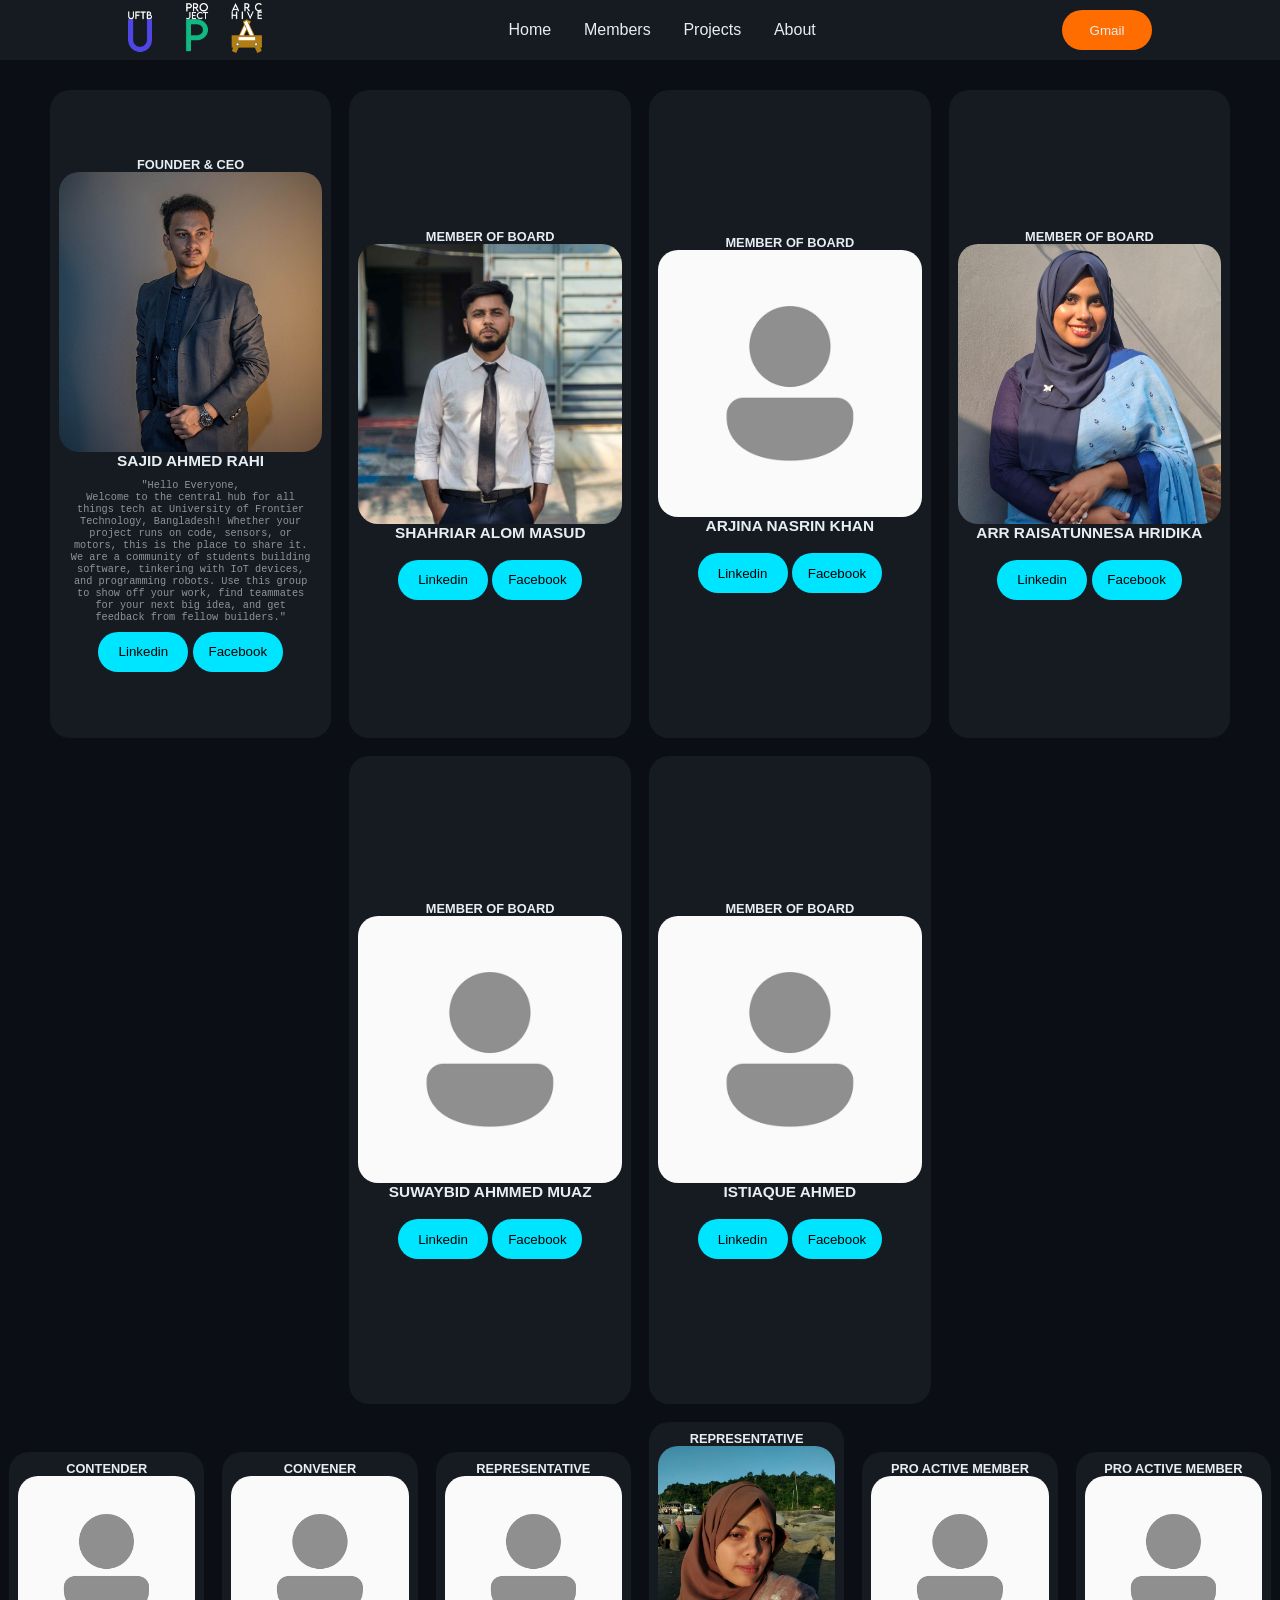
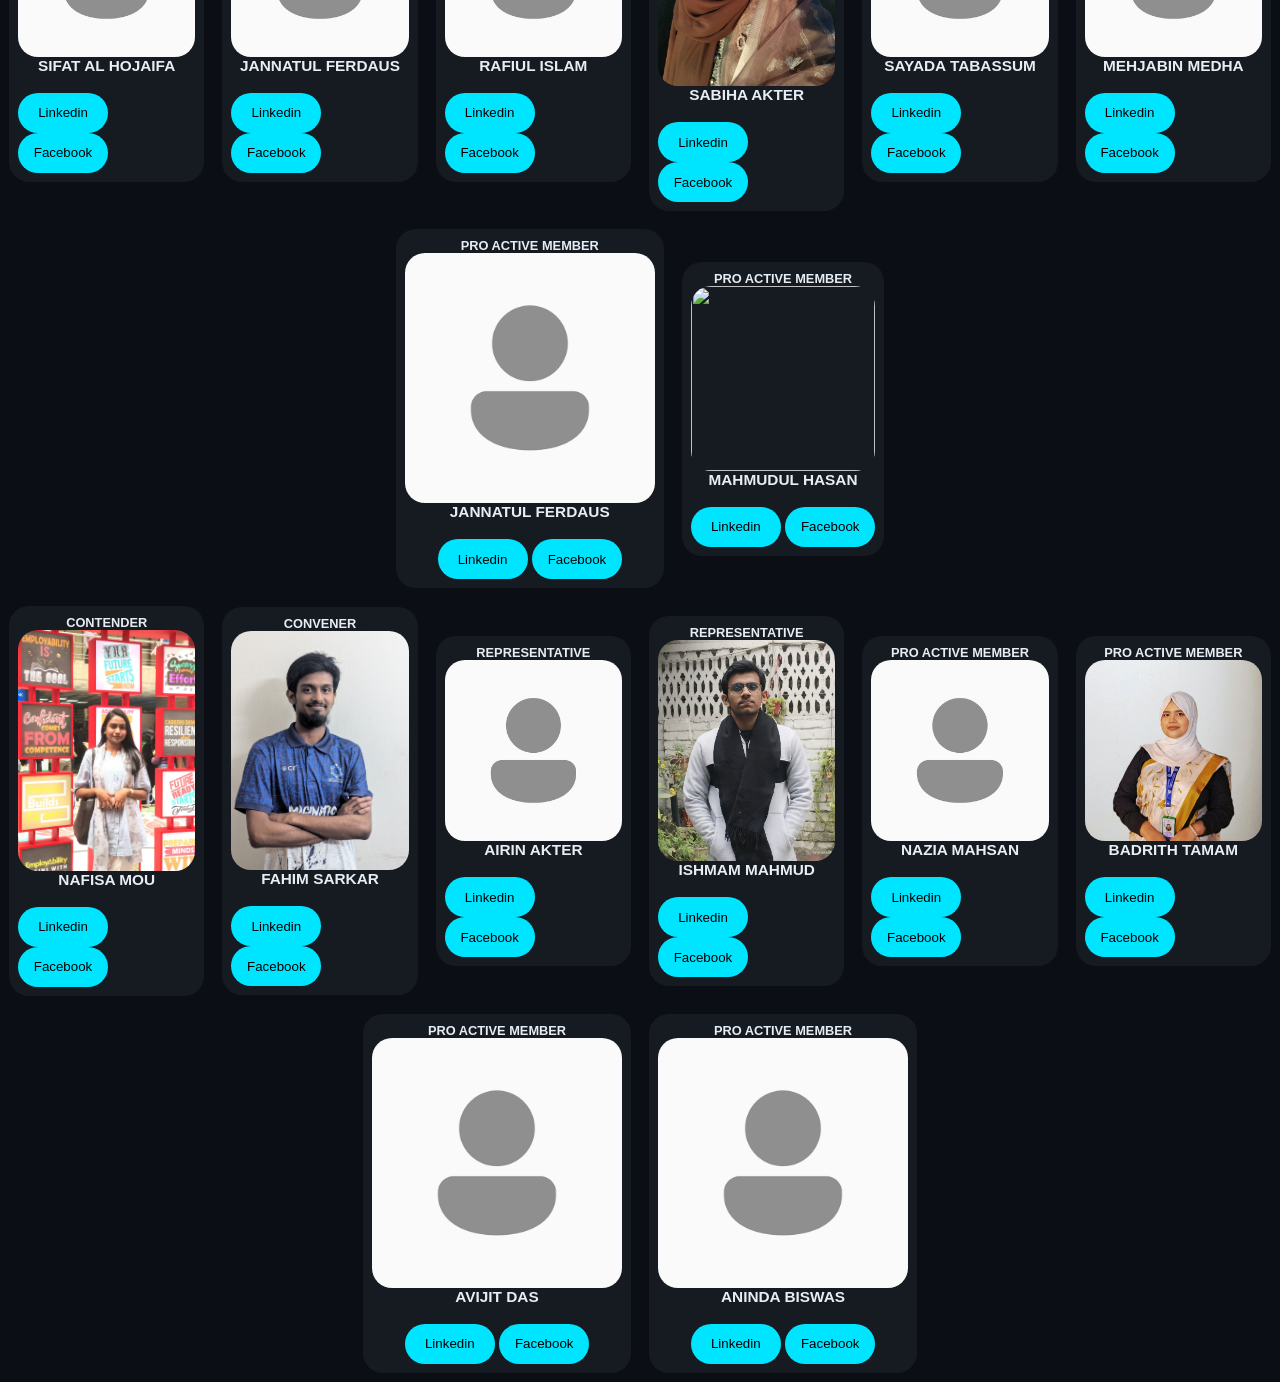
==== pages/members.html @ 97ea0c1a "member page adjusted for screens" ====
<!DOCTYPE html>
<html lang="en">

<head>
    <meta charset="UTF-8">
    <meta name="viewport" content="width=device-width, initial-scale=1.0">
    <title>Official Members</title>

    <link rel="stylesheet" href="../styles/members.css">
    <link rel="stylesheet" href="../style.css">
</head>

<body>

    <div class="header">
        <div class="topbar">
            <div class="topbar-left">
                <img src="../assets/UPA Logo.png" alt="">
            </div>

            <div class="topbar-mid">
                <a href="../index.html">Home</a>
                <a href="#" id="active-page">Members</a>
                <a href="projects.html">Projects</a>
                <a href="#">About</a>
            </div>

            <div class="topbar-right">
                <a href="#"><Button>Gmail</Button></a>
            </div>
        </div>
    </div>

    <!-- PANEL MEMBERS -->
    <div class="upa-members">
        <div class="content-holder" id="panel-members">
            <div class="idv-content">
                <h1>FOUNDER & CEO</h1>
                <div class="img-holder">
                    <img src="../assets/posts/committee/sajid.jpg" alt="">
                </div>
                <h2>SAJID AHMED RAHI</h2>
                <p>
                    "Hello Everyone, <br>
                    Welcome to the central hub for all things tech at University of Frontier Technology, Bangladesh!
                    Whether your project runs on code, sensors, or motors, this is the place to share it.
                    We are a community of students building software, tinkering with IoT devices, and programming
                    robots. Use this group to show off your work, find teammates for your next big idea, and get
                    feedback from fellow builders."
                </p>

                <div class="content-btn">
                    <a href="#" target="_blank"><button>Linkedin</button></a>
                    <a href="#" target="_blank"><button>Facebook</button></a>
                </div>
            </div>

            <div class="idv-content">
                <h1>MEMBER OF BOARD</h1>
                <div class="img-holder">
                    <img src="../assets/posts/committee/Shahriar Alom Masud.jpg" alt="">
                </div>
                <h2>SHAHRIAR ALOM MASUD</h2>
                <p>

                </p>

                <div class="content-btn">
                    <a href="#" target="_blank"><button>Linkedin</button></a>
                    <a href="#" target="_blank"><button>Facebook</button></a>
                </div>
            </div>

            <div class="idv-content">
                <h1>MEMBER OF BOARD</h1>
                <div class="img-holder">
                    <img src="../assets/posts/committee/user.png" alt="">
                </div>
                <h2>ARJINA NASRIN KHAN</h2>
                <p>

                </p>

                <div class="content-btn">
                    <a href="#" target="_blank"><button>Linkedin</button></a>
                    <a href="#" target="_blank"><button>Facebook</button></a>
                </div>
            </div>

            <div class="idv-content">
                <h1>MEMBER OF BOARD</h1>
                <div class="img-holder">
                    <img src="../assets/posts/committee/Raisa hridika.jpg" alt="">
                </div>
                <h2>ARR RAISATUNNESA HRIDIKA</h2>
                <p>

                </p>

                <div class="content-btn">
                    <a href="#" target="_blank"><button>Linkedin</button></a>
                    <a href="#" target="_blank"><button>Facebook</button></a>
                </div>
            </div>
            <!-- ____________________________________________ -->
        </div>
        <!-- ____________________________________________ -->
    </div>

    <div class="upa-members">
        <div class="content-holder" id="panel-members-2">
            <div class="idv-content">
                <h1>MEMBER OF BOARD</h1>
                <div class="img-holder">
                    <img src="../assets/posts/committee/user.png" alt="">
                </div>
                <h2>SUWAYBID AHMMED MUAZ</h2>
                <p>

                </p>

                <div class="content-btn">
                    <a href="#" target="_blank"><button>Linkedin</button></a>
                    <a href="#" target="_blank"><button>Facebook</button></a>
                </div>
            </div>

            <div class="idv-content">
                <h1>MEMBER OF BOARD</h1>
                <div class="img-holder">
                    <img src="../assets/posts/committee/user.png" alt="">
                </div>
                <h2>ISTIAQUE AHMED</h2>
                <p>

                </p>

                <div class="content-btn">
                    <a href="#" target="_blank"><button>Linkedin</button></a>
                    <a href="#" target="_blank"><button>Facebook</button></a>
                </div>
            </div>

            <!-- ____________________________________________ -->
        </div>
        <!-- ____________________________________________ -->
    </div>

    <!-- PANEL MEMBERS END-->

    <!-- 6th PRO ACTIVE MEMBERS -->
    <div class="upa-members" id="proactmem">
        <div class="content-holder">
            <div class="idv-content">
                <h1>CONTENDER</h1>
                <div class="img-holder">
                    <img src="../assets/posts/committee/user.png" alt="">
                </div>
                <h2>SIFAT AL HOJAIFA</h2>
                <p>

                </p>

                <div class="content-btn">
                    <a href="#" target="_blank"><button>Linkedin</button></a>
                    <a href="#" target="_blank"><button>Facebook</button></a>
                </div>
            </div>

            <div class="idv-content">
                <h1>CONVENER</h1>
                <div class="img-holder">
                    <img src="../assets/posts/committee/user.png" alt="">
                </div>
                <h2>JANNATUL FERDAUS</h2>
                <p>

                </p>

                <div class="content-btn">
                    <a href="#" target="_blank"><button>Linkedin</button></a>
                    <a href="#" target="_blank"><button>Facebook</button></a>
                </div>
            </div>

            <div class="idv-content">
                <h1>REPRESENTATIVE</h1>
                <div class="img-holder">
                    <img src="../assets/posts/committee/user.png" alt="">
                </div>
                <h2>RAFIUL ISLAM</h2>
                <p>

                </p>

                <div class="content-btn">
                    <a href="#" target="_blank"><button>Linkedin</button></a>
                    <a href="#" target="_blank"><button>Facebook</button></a>
                </div>
            </div>


            <div class="idv-content">
                <h1>REPRESENTATIVE</h1>
                <div class="img-holder">
                    <img src="../assets/posts/committee/Sabiha Akter.jpg" alt="">
                </div>
                <h2>SABIHA AKTER</h2>
                <p>

                </p>

                <div class="content-btn">
                    <a href="#" target="_blank"><button>Linkedin</button></a>
                    <a href="#" target="_blank"><button>Facebook</button></a>
                </div>
            </div>

            <div class="idv-content">
                <h1>PRO ACTIVE MEMBER</h1>
                <div class="img-holder">
                    <img src="../assets/posts/committee/user.png" alt="">
                </div>
                <h2>SAYADA TABASSUM</h2>
                <p>

                </p>

                <div class="content-btn">
                    <a href="#" target="_blank"><button>Linkedin</button></a>
                    <a href="#" target="_blank"><button>Facebook</button></a>
                </div>
            </div>

            <div class="idv-content">
                <h1>PRO ACTIVE MEMBER</h1>
                <div class="img-holder">
                    <img src="../assets/posts/committee/user.png" alt="">
                </div>
                <h2>MEHJABIN MEDHA</h2>
                <p>

                </p>

                <div class="content-btn">
                    <a href="#" target="_blank"><button>Linkedin</button></a>
                    <a href="#" target="_blank"><button>Facebook</button></a> 
                </div>
            </div>
            <!-- ____________________________________________ -->
        </div>
        <!-- ____________________________________________ -->
    </div>

    <div class="upa-members" id="proactmem">
        <div class="content-holder">
            <div class="idv-content">
                <h1>PRO ACTIVE MEMBER</h1>
                <div class="img-holder">
                    <img src="../assets/posts/committee/user.png" alt="">
                </div>
                <h2>JANNATUL FERDAUS</h2>
                <p>

                </p>

                <div class="content-btn">
                    <a href="#" target="_blank"><button>Linkedin</button></a>
                    <a href="#" target="_blank"><button>Facebook</button></a>
                </div>
            </div>

            <div class="idv-content">
                <h1>PRO ACTIVE MEMBER</h1>
                <div class="img-holder">
                    <img src="../assets/posts/committee/Mahmudul Hasan.jpg" alt="">
                </div>
                <h2>MAHMUDUL HASAN</h2>
                <p>

                </p>

                <div class="content-btn">
                    <a href="#" target="_blank"><button>Linkedin</button></a>
                    <a href="#" target="_blank"><button>Facebook</button></a>
                </div>
            </div>
            <!-- ____________________________________________ -->
        </div>
        <!-- ____________________________________________ -->
    </div>

    <!-- 6th PRO ACTIVE MEMBERS-->


    <!-- 7th PRO ACTIVE MEMBERS -->
    <div class="upa-members" id="proactmem">
        <div class="content-holder">
            <div class="idv-content">
                <h1>CONTENDER</h1>
                <div class="img-holder">
                    <img src="../assets/posts/committee/Nafisa Mou.jpg" alt="">
                </div>
                <h2>NAFISA MOU</h2>
                <p>

                </p>

                <div class="content-btn">
                    <a href="#" target="_blank"><button>Linkedin</button></a>
                    <a href="#" target="_blank"><button>Facebook</button></a>
                </div>
            </div>

            <div class="idv-content">
                <h1>CONVENER</h1>
                <div class="img-holder">
                    <img src="../assets/posts/committee/MD. FAHIM HOSSAIN SARKER.jpg" alt="">
                </div>
                <h2>FAHIM SARKAR</h2>
                <p>

                </p>

                <div class="content-btn">
                    <a href="#" target="_blank"><button>Linkedin</button></a>
                    <a href="#" target="_blank"><button>Facebook</button></a>
                </div>
            </div>

            <div class="idv-content">
                <h1>REPRESENTATIVE</h1>
                <div class="img-holder">
                    <img src="../assets/posts/committee/user.png" alt="">
                </div>
                <h2>AIRIN AKTER</h2>
                <p>

                </p>

                <div class="content-btn">
                    <a href="#" target="_blank"><button>Linkedin</button></a>
                    <a href="#" target="_blank"><button>Facebook</button></a>
                </div>
            </div>

            <div class="idv-content">
                <h1>REPRESENTATIVE</h1>
                <div class="img-holder">
                    <img src="../assets/posts/committee/Ishmam Mahmud.jpg" alt="">
                </div>
                <h2>ISHMAM MAHMUD</h2>
                <p>

                </p>

                <div class="content-btn">
                    <a href="#" target="_blank"><button>Linkedin</button></a>
                    <a href="#" target="_blank"><button>Facebook</button></a>
                </div>
            </div>

            <div class="idv-content">
                <h1>PRO ACTIVE MEMBER</h1>
                <div class="img-holder">
                    <img src="../assets/posts/committee/user.png" alt="">
                </div>
                <h2>NAZIA MAHSAN</h2>
                <p>

                </p>

                <div class="content-btn">
                    <a href="#" target="_blank"><button>Linkedin</button></a>
                    <a href="#" target="_blank"><button>Facebook</button></a>
                </div>
            </div>

            <div class="idv-content">
                <h1>PRO ACTIVE MEMBER</h1>
                <div class="img-holder">
                    <img src="../assets/posts/committee/BadrithTamamSikder.jpeg" alt="">
                </div>
                <h2>BADRITH TAMAM</h2>
                <p>

                </p>

                <div class="content-btn">
                    <a href="#" target="_blank"><button>Linkedin</button></a>
                    <a href="#" target="_blank"><button>Facebook</button></a>
                </div>
            </div>

            <!-- ____________________________________________ -->
        </div>
        <!-- ____________________________________________ -->
    </div>

    <div class="upa-members" id="proactmem">
        <div class="content-holder">
            <div class="idv-content">
                <h1>PRO ACTIVE MEMBER</h1>
                <div class="img-holder">
                    <img src="../assets/posts/committee/user.png" alt="">
                </div>
                <h2>AVIJIT DAS</h2>
                <p>

                </p>

                <div class="content-btn">
                    <a href="#" target="_blank"><button>Linkedin</button></a>
                    <a href="#" target="_blank"><button>Facebook</button></a>
                </div>
            </div>

            <div class="idv-content">
                <h1>PRO ACTIVE MEMBER</h1>
                <div class="img-holder">
                    <img src="../assets/posts/committee/user.png" alt="">
                </div>
                <h2>ANINDA BISWAS</h2>
                <p>

                </p>

                <div class="content-btn">
                    <a href="#" target="_blank"><button>Linkedin</button></a>
                    <a href="#" target="_blank"><button>Facebook</button></a>
                </div>
            </div>
            <!-- ____________________________________________ -->
        </div>
        <!-- ____________________________________________ -->
    </div>

    <!-- 7th PRO ACTIVE MEMBERS-->

    <div class="footer">

    </div>

</body>

</html>
---- styles/members.css ----
:root {
  /* --- Primary Brand Colors --- */
  --brand-primary: #00e5ff;       /* Electric Cyan (Data flow / Holograms) */
  --brand-secondary: #ff6d00;     /* Safety Orange (Hardware / Caution) */
  --brand-accent: #7000ff;        /* Deep Purple (AI / Processing) */

  /* --- Functional Backgrounds --- */
  --bg-main: #0b0e14;             /* Carbon Black (Main background) */
  --bg-surface: #161b22;          /* Slate Gray (Cards / Sections) */
  --bg-input: #1f242c;            /* Subtle dark for form fields */

  /* --- Typography / Text --- */
  --text-main: #e6edf3;           /* Off-White (Primary text) */
  --text-muted: #8b949e;          /* Dimmed Gray (Metadata / Labels) */
  --text-inverse: #000000;        /* Black (For use on bright accents) */

  /* --- Interface States --- */
  --status-online: #39d353;       /* Bot/Sensor Active */
  --status-offline: #f85149;      /* Error / Connection Lost */
  --status-warning: #e3b341;      /* System Maintenance */

  /* --- Borders & Accents --- */
  --border-dim: #30363d;          /* Subtle structural lines */
  --glow-primary: rgba(0, 229, 255, 0.3); /* Neon glow effect */

  /* --- Design Tokens --- */
  --radius-sm: 4px;               /* Sharp, industrial corners */
  --radius-md: 8px;
  --font-mono: 'JetBrains Mono', 'Fira Code', monospace; /* Engineering feel */


  /* --- Button: Primary (Action/Execute) --- */
  --btn-primary-bg: var(--brand-primary);
  --btn-primary-text: var(--text-inverse);
  --btn-primary-hover: #00b8cc;   /* Darker Cyan */
  --btn-primary-active: #008ba3;  /* Deep Cyan */
  --btn-primary-glow: rgba(0, 229, 255, 0.4);

  /* --- Button: Secondary (Manual/Override) --- */
  --btn-secondary-bg: var(--brand-secondary);
  --btn-secondary-text: var(--text-inverse);
  --btn-secondary-hover: #e65100; /* Darker Orange */
  --btn-secondary-active: #bf360c; /* Deep Orange */
  --btn-secondary-glow: rgba(255, 109, 0, 0.3);
}

*{
    margin: 0;
    padding: 0;
    box-sizing: border-box;
}

body{
    padding: 0;
    margin: 0;
    box-sizing: border-box;

    font-family: sans-serif;

    background: var(--bg-main); 
}

p, a, h1, h2, h3{
    color: var(--text-main);
}

h1{
    font-size: 1vw;
}

h2{
    font-size: 1.2vw;
}

button{
    align-items: center;
    justify-content: center;
    height: 40px;
    width: 90px;

    color: var(--btn-primary-text);

    border: none;
    border-radius: 30px;

    background: var(--btn-secondary-bg);

    transition: ease-in-out 0.1s;
}

button:hover{
    scale: 1.05;
    cursor: pointer;

    background: var(--btn-secondary-hover);
}

.header{
    padding: 1vh;
    display: flex;
    height: 60px;
    width: 100%;
    align-items: center;
    justify-content: center;
    /* background: red; */
    background: var(--bg-surface);

    position: fixed;
    margin-top: 0;
    top: 0;
    z-index: 2000;
}

.header .topbar{
    /* background: green; */
    height: 45px;
    width: 80vw;
    display: flex;
    flex-direction: row;
    align-items: center;
    justify-content: space-between;

    /* background: red; */
}

.header .topbar img{
    height: 50px;
}

.header .topbar .topbar-mid{
    font-size: 12pt;
    display: flex;
    width: 30%;
    /* background: green; */
    justify-content: space-between;
}

.header .topbar .topbar-mid a{
    color: var(--text-main);
    text-decoration: none;
    transition: ease-in-out 0.2s;
}

.header .topbar .topbar-mid a:hover{
    scale: 1.05;
    color: var(--brand-primary);
}

.header .topbar .topbar-right button{
    color: var(--text-main);
}


/* ########################################## */
.upa-members .img-holder{
    width: 100%;
    max-width: 280px;
    aspect-ratio: 1/1;
}

.upa-members .img-holder img{
    object-fit: cover;
    height: 100%;
    width: 100%;
    border-radius: 20px;
}

#proactmem .img-holder{
    width: 100%;
    max-width: 250px;
    aspect-ratio: 1/1;
}

.upa-members .content-holder{
    display: flex;
    flex-direction: row;
    align-items: center;
    justify-content: center;
}

.upa-members #panel-members{ 
    margin-top: 9vh;
}

.upa-members .content-holder .idv-content{
    /* background: red; */
    height: auto;
    max-width: 22vw;

    background: var(--bg-surface);
    margin: 1vh;
    padding: 1vh;

    display: flex;
    flex-direction: column;
    align-items: center;
    justify-content: center;

    border-radius: 20px;

}

.upa-members #panel-members .idv-content, #panel-members-2 .idv-content{
    height: 72vh;
    width: 22vw;
}

.upa-members .content-holder .idv-content p{
    margin: 1vh;
    padding: 0;
    text-align: center;
    font-size: 0.8vw;
    font-family: var(--font-mono);
    width: fit-content;

    color: var(--text-muted);
}

.upa-members .content-holder button{
    color: var(--btn-primary-text);
    background: var(--btn-primary-bg);
}

.upa-members .content-holder button:hover{
    background: var(--btn-primary-hover);
}

/* ADJUST FOR DIFFERENT SCREEN */
/* ===== RESPONSIVE ADJUSTMENTS FOR TABLETS AND PHONES ===== */
/* Tablet styles (max-width: 1024px) */
@media screen and (max-width: 1024px) {
    h1 {
        font-size: 1.5vw;
    }
    
    h2 {
        font-size: 1.8vw;
    }
    
    .header .topbar {
        width: 90vw;
    }
    
    .header .topbar .topbar-mid {
        width: 40%;
    }
    
    .upa-members .content-holder {
        flex-wrap: wrap;
        gap: 15px;
    }
    
    .upa-members .content-holder .idv-content {
        max-width: 300px;
        margin: 15px;
    }
    
    .upa-members #panel-members .idv-content, 
    #panel-members-2 .idv-content {
        height: auto;
        min-height: 400px;
        width: calc(50% - 30px);
    }
    
    .upa-members .content-holder .idv-content p {
        font-size: 14px;
        width: 90%;
    }
    
    .upa-members #panel-members { 
        margin-top: 7vh;
    }
}

/* Phone styles (max-width: 768px) */
@media screen and (max-width: 768px) {
    h1 {
        font-size: 4vw;
    }
    
    h2 {
        font-size: 5vw;
    }
    
    button {
        height: 36px;
        width: 80px;
        font-size: 14px;
    }
    
    .header {
        height: 55px;
    }
    
    .header .topbar {
        width: 95vw;
    }
    
    .header .topbar img {
        height: 40px;
    }
    
    .header .topbar .topbar-mid {
        display: none; /* Hide mid menu on mobile - you might want a hamburger menu */
    }
    
    .header .topbar .topbar-right button {
        width: auto;
        padding: 0 15px;
        font-size: 14px;
    }
    
    .upa-members .img-holder {
        max-width: 220px;
    }
    
    #proactmem .img-holder {
        max-width: 200px;
    }
    
    .upa-members .content-holder {
        flex-direction: column;
        padding: 10px;
    }
    
    .upa-members .content-holder .idv-content {
        max-width: 90%;
        width: 100%;
        margin: 10px 0;
        padding: 15px;
    }
    
    .upa-members #panel-members .idv-content, 
    #panel-members-2 .idv-content {
        height: auto;
        min-height: 350px;
        width: 100%;
        max-width: 350px;
    }
    
    .upa-members .content-holder .idv-content p {
        font-size: 14px;
        width: 100%;
        margin: 8px 0;
    }
    
    .upa-members #panel-members { 
        margin-top: 5vh;
    }
    
    .upa-members .content-holder button {
        width: 100%;
        max-width: 200px;
        padding: 12px 20px;
        height: 45px;
    }
}

/* Small phone styles (max-width: 480px) */
@media screen and (max-width: 480px) {
    h1 {
        font-size: 5vw;
    }
    
    h2 {
        font-size: 6vw;
    }
    
    .header {
        height: 50px;
    }
    
    .header .topbar img {
        height: 35px;
    }
    
    .header .topbar .topbar-right button {
        padding: 0 12px;
        font-size: 13px;
        height: 32px;
    }
    
    .upa-members .img-holder {
        max-width: 180px;
    }
    
    #proactmem .img-holder {
        max-width: 160px;
    }
    
    .upa-members #panel-members .idv-content, 
    #panel-members-2 .idv-content {
        min-height: 320px;
        padding: 15px 10px;
    }
    
    .upa-members .content-holder .idv-content p {
        font-size: 13px;
    }
    
    .upa-members .content-holder button {
        max-width: 160px;
        height: 40px;
        font-size: 14px;
    }
}

/* Landscape phone styles (max-height: 480px and orientation landscape) */
@media screen and (max-height: 480px) and (orientation: landscape) {
    .header {
        height: 45px;
    }
    
    .header .topbar img {
        height: 30px;
    }
    
    .upa-members #panel-members { 
        margin-top: 6vh;
    }
    
    .upa-members .content-holder {
        flex-direction: row;
        flex-wrap: wrap;
    }
    
    .upa-members #panel-members .idv-content, 
    #panel-members-2 .idv-content {
        min-height: 250px;
        width: calc(33.33% - 20px);
    }
    
    .upa-members .img-holder {
        max-width: 150px;
    }
}
---- style.css ----
:root {
  /* --- Primary Brand Colors --- */
  --brand-primary: #00e5ff;       /* Electric Cyan (Data flow / Holograms) */
  --brand-secondary: #ff6d00;     /* Safety Orange (Hardware / Caution) */
  --brand-accent: #7000ff;        /* Deep Purple (AI / Processing) */

  /* --- Functional Backgrounds --- */
  --bg-main: #0b0e14;             /* Carbon Black (Main background) */
  --bg-surface: #161b22;          /* Slate Gray (Cards / Sections) */
  --bg-input: #1f242c;            /* Subtle dark for form fields */

  /* --- Typography / Text --- */
  --text-main: #e6edf3;           /* Off-White (Primary text) */
  --text-muted: #8b949e;          /* Dimmed Gray (Metadata / Labels) */
  --text-inverse: #000000;        /* Black (For use on bright accents) */

  /* --- Interface States --- */
  --status-online: #39d353;       /* Bot/Sensor Active */
  --status-offline: #f85149;      /* Error / Connection Lost */
  --status-warning: #e3b341;      /* System Maintenance */

  /* --- Borders & Accents --- */
  --border-dim: #30363d;          /* Subtle structural lines */
  --glow-primary: rgba(0, 229, 255, 0.3); /* Neon glow effect */

  /* --- Design Tokens --- */
  --radius-sm: 4px;               /* Sharp, industrial corners */
  --radius-md: 8px;
  --font-mono: 'JetBrains Mono', 'Fira Code', monospace; /* Engineering feel */


  /* --- Button: Primary (Action/Execute) --- */
  --btn-primary-bg: var(--brand-primary);
  --btn-primary-text: var(--text-inverse);
  --btn-primary-hover: #00b8cc;   /* Darker Cyan */
  --btn-primary-active: #008ba3;  /* Deep Cyan */
  --btn-primary-glow: rgba(0, 229, 255, 0.4);

  /* --- Button: Secondary (Manual/Override) --- */
  --btn-secondary-bg: var(--brand-secondary);
  --btn-secondary-text: var(--text-inverse);
  --btn-secondary-hover: #e65100; /* Darker Orange */
  --btn-secondary-active: #bf360c; /* Deep Orange */
  --btn-secondary-glow: rgba(255, 109, 0, 0.3);
}

*{
    margin: 0;
    padding: 0;
    box-sizing: border-box;
}

body{
    padding: 0;
    margin: 0;
    box-sizing: border-box;

    font-family: sans-serif;

    background: var(--bg-main);
}

p, a, h1, h2, h3{
    color: var(--text-main);
}

button{
    align-items: center;
    justify-content: center;
    height: 40px;
    width: 90px;

    color: var(--btn-primary-text);

    border: none;
    border-radius: 30px;

    background: var(--btn-secondary-bg);

    transition: ease-in-out 0.1s;
}

button:hover{
    scale: 1.05;
    cursor: pointer;

    background: var(--btn-secondary-hover);
}

.header{
    padding: 1vh;
    display: flex;
    height: 60px;
    width: 100%;
    align-items: center;
    justify-content: center;
    /* background: red; */
    background: var(--bg-surface);

    position: fixed;
    margin-top: 0;
    top: 0;
    z-index: 2000;
}

.header .topbar{
    /* background: green; */
    height: 45px;
    width: 80vw;
    display: flex;
    flex-direction: row;
    align-items: center;
    justify-content: space-between;
}

.header .topbar img{
    height: 50px;
}

.header .topbar .topbar-left{
    
}

.header .topbar .topbar-mid{
    font-size: 12pt;
    display: flex;
    width: 30%;
    /* background: green; */
    justify-content: space-between;
}

.header .topbar .topbar-mid a{
    color: var(--text-main);
    text-decoration: none;
    transition: ease-in-out 0.2s;
}

.header .topbar .topbar-mid a:hover{
    scale: 1.05;
    color: var(--brand-primary);
}

.header .topbar .topbar-right button{
    color: var(--text-main);
}

.content{
    padding: 1vh;
    display: flex;
    align-items: center;
    justify-content: center;
}

.content .content-holder{
    /* background: black; */

    height: 60vh;
    width: 50vw;

    display: flex;
    flex-direction: column;
    align-items: center;
    justify-content: center;
}

.content .content-holder .member-count{
    margin: 1vh;
    display: flex;
    flex-direction: row;
    align-items: center;
    justify-content: center;
    gap: 1vw;
}

.content .content-holder .member-count .member-type{
    display: flex;
    flex-direction: column;
    align-items: center;
    justify-content: center;
    width: 17vw;
    height: 13vh;
    background: var(--border-dim);
    border-radius: 20px;
}

.content .content-holder img{
    height: 8vw;
}

.content .content-holder p{
    margin: 10px;
    padding: 0;
    text-align: center;
    font-size: 12pt;
    font-family: var(--font-mono);

    color: var(--text-muted);
}

.content .content-holder h2{
    margin: 0;
    padding: 0;
    text-align: center;
    font-size: 28pt;
}

.content .content-holder h3{
    padding: 0;
    margin: 0;
    text-align: center;
    font-size: 48pt;
}

.content .content-holder .content-btn button{
    color: var(--btn-primary-text);
    background: var(--btn-primary-bg);
}

.content .content-holder .content-btn button:hover{
    background: var(--btn-primary-hover);
}

.content .content-left, .content-right{
    margin: 1vh;
    height: 90vh;
    width: 30vw;
    /* background: green; */
}
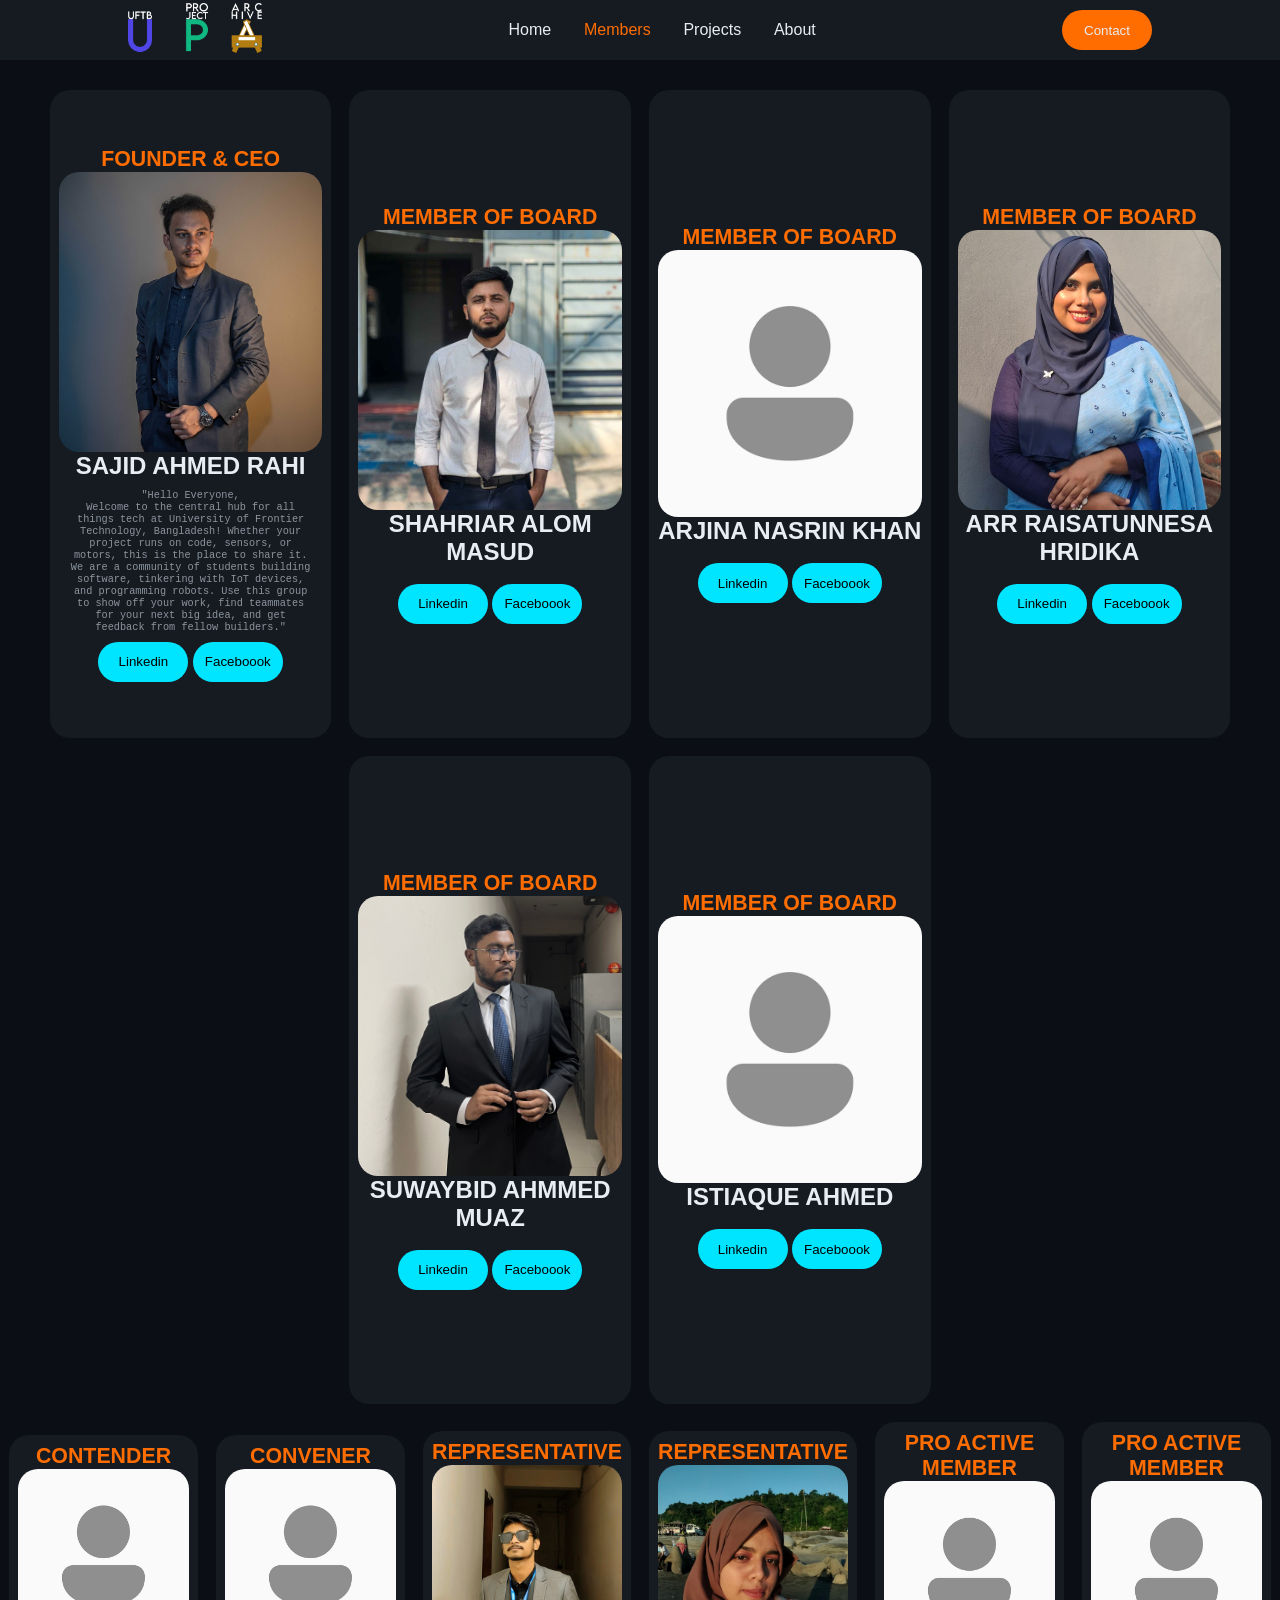
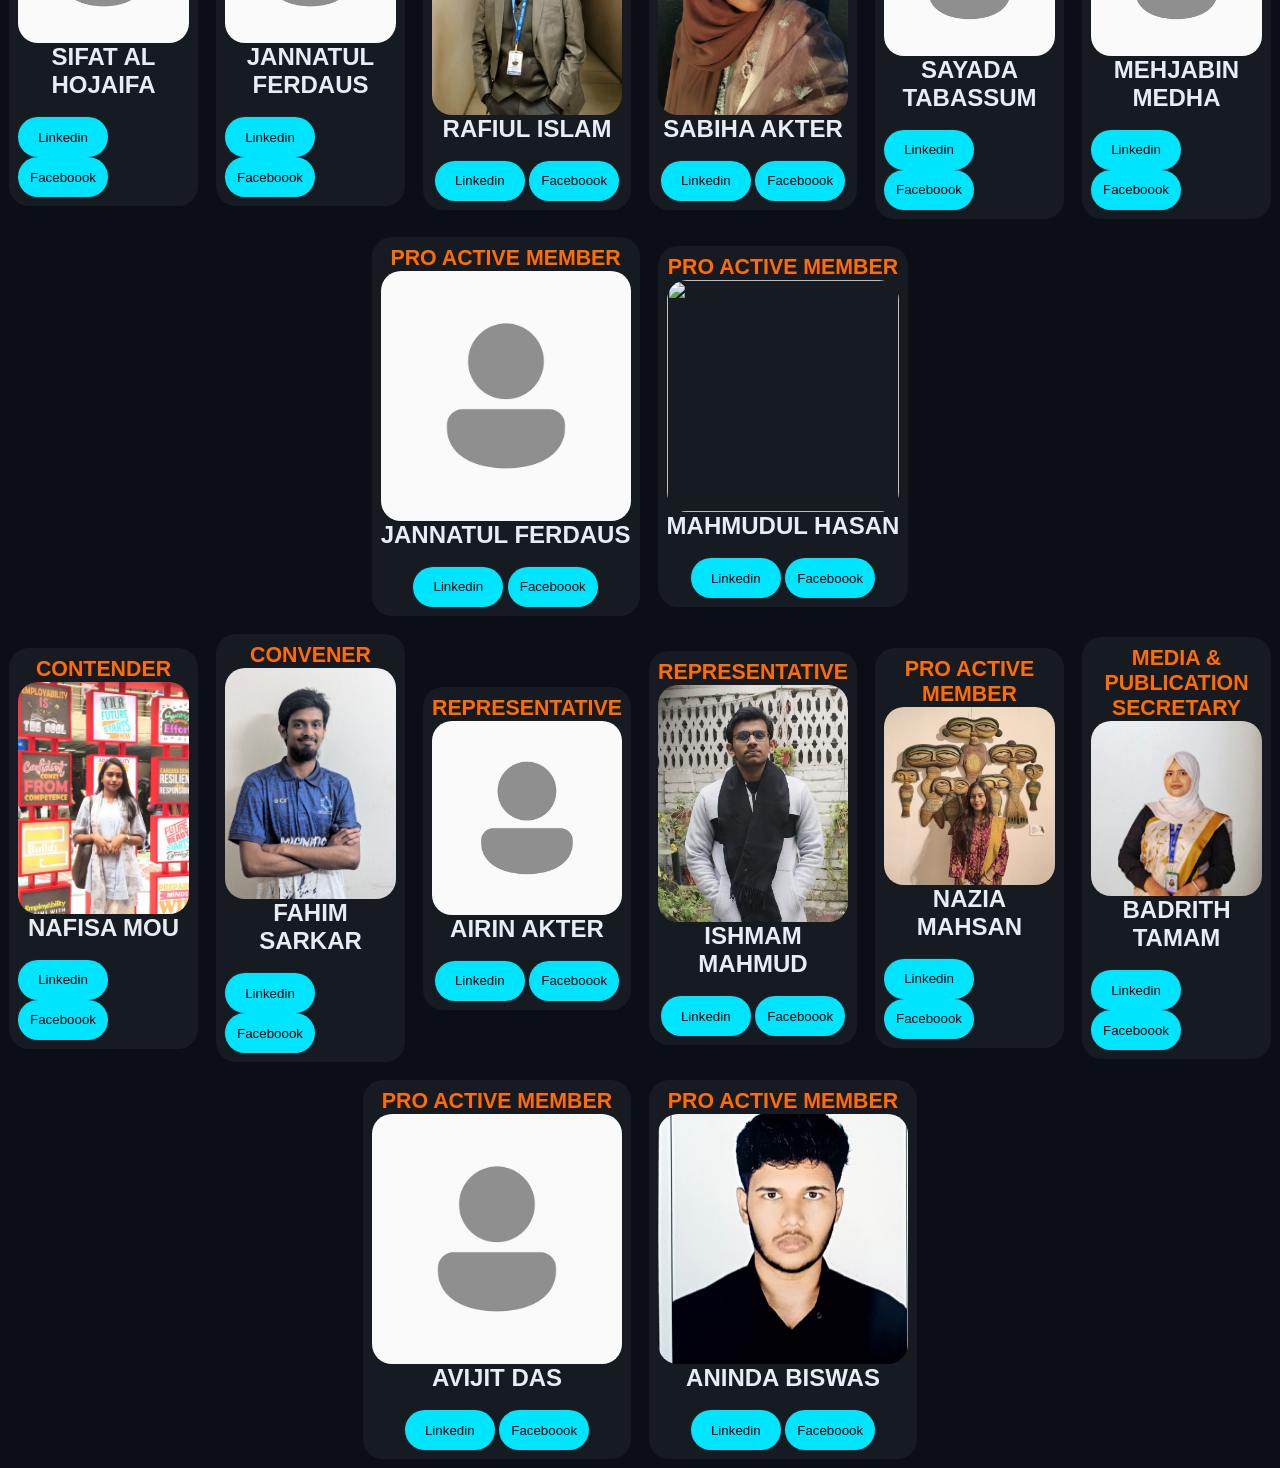
==== commit 50651dcf: "screen size" ====
--- a/pages/members.html
+++ b/pages/members.html
@@ -7,7 +7,8 @@
     <title>Official Members</title>
 
     <link rel="stylesheet" href="../styles/members.css">
-    <link rel="stylesheet" href="../style.css">
+    <link rel="stylesheet" href="../universal.css">
+    
 </head>
 
 <body>
@@ -26,15 +27,17 @@
             </div>
 
             <div class="topbar-right">
-                <a href="#"><Button>Gmail</Button></a>
-            </div>
-        </div>
+                <a href="#"><Button>Contact</Button></a>
+            </div>
+        </div>
+
+        <button onclick="toggleSidebar()" id="sidebar-toggle-btn"><svg xmlns="http://www.w3.org/2000/svg" height="24px" viewBox="0 -960 960 960" width="24px" fill="#e8eaed"><path d="M120-240v-80h720v80H120Zm0-200v-80h720v80H120Zm0-200v-80h720v80H120Z"/></svg></button>
     </div>
 
     <!-- PANEL MEMBERS -->
     <div class="upa-members">
         <div class="content-holder" id="panel-members">
-            <div class="idv-content">
+            <div class="idv-content"> 
                 <h1>FOUNDER & CEO</h1>
                 <div class="img-holder">
                     <img src="../assets/posts/committee/sajid.jpg" alt="">
@@ -51,7 +54,7 @@
 
                 <div class="content-btn">
                     <a href="#" target="_blank"><button>Linkedin</button></a>
-                    <a href="#" target="_blank"><button>Facebook</button></a>
+                    <a href="#" target="_blank"><button>Faceboook</button></a>
                 </div>
             </div>
 
@@ -67,7 +70,7 @@
 
                 <div class="content-btn">
                     <a href="#" target="_blank"><button>Linkedin</button></a>
-                    <a href="#" target="_blank"><button>Facebook</button></a>
+                    <a href="#" target="_blank"><button>Faceboook</button></a>
                 </div>
             </div>
 
@@ -83,7 +86,7 @@
 
                 <div class="content-btn">
                     <a href="#" target="_blank"><button>Linkedin</button></a>
-                    <a href="#" target="_blank"><button>Facebook</button></a>
+                    <a href="#" target="_blank"><button>Faceboook</button></a>
                 </div>
             </div>
 
@@ -99,7 +102,7 @@
 
                 <div class="content-btn">
                     <a href="#" target="_blank"><button>Linkedin</button></a>
-                    <a href="#" target="_blank"><button>Facebook</button></a>
+                    <a href="#" target="_blank"><button>Faceboook</button></a>
                 </div>
             </div>
             <!-- ____________________________________________ -->
@@ -112,7 +115,7 @@
             <div class="idv-content">
                 <h1>MEMBER OF BOARD</h1>
                 <div class="img-holder">
-                    <img src="../assets/posts/committee/user.png" alt="">
+                    <img src="../assets/posts/committee/Suwaybid Ahmmed (Muaz).jpeg" alt="">
                 </div>
                 <h2>SUWAYBID AHMMED MUAZ</h2>
                 <p>
@@ -121,7 +124,7 @@
 
                 <div class="content-btn">
                     <a href="#" target="_blank"><button>Linkedin</button></a>
-                    <a href="#" target="_blank"><button>Facebook</button></a>
+                    <a href="#" target="_blank"><button>Faceboook</button></a>
                 </div>
             </div>
 
@@ -137,7 +140,7 @@
 
                 <div class="content-btn">
                     <a href="#" target="_blank"><button>Linkedin</button></a>
-                    <a href="#" target="_blank"><button>Facebook</button></a>
+                    <a href="#" target="_blank"><button>Faceboook</button></a>
                 </div>
             </div>
 
@@ -163,7 +166,7 @@
 
                 <div class="content-btn">
                     <a href="#" target="_blank"><button>Linkedin</button></a>
-                    <a href="#" target="_blank"><button>Facebook</button></a>
+                    <a href="#" target="_blank"><button>Faceboook</button></a>
                 </div>
             </div>
 
@@ -179,14 +182,14 @@
 
                 <div class="content-btn">
                     <a href="#" target="_blank"><button>Linkedin</button></a>
-                    <a href="#" target="_blank"><button>Facebook</button></a>
+                    <a href="#" target="_blank"><button>Faceboook</button></a>
                 </div>
             </div>
 
             <div class="idv-content">
                 <h1>REPRESENTATIVE</h1>
                 <div class="img-holder">
-                    <img src="../assets/posts/committee/user.png" alt="">
+                    <img src="../assets/posts/committee/Md. Rafiul Islam.jpg" alt="">
                 </div>
                 <h2>RAFIUL ISLAM</h2>
                 <p>
@@ -195,7 +198,7 @@
 
                 <div class="content-btn">
                     <a href="#" target="_blank"><button>Linkedin</button></a>
-                    <a href="#" target="_blank"><button>Facebook</button></a>
+                    <a href="#" target="_blank"><button>Faceboook</button></a>
                 </div>
             </div>
 
@@ -212,7 +215,7 @@
 
                 <div class="content-btn">
                     <a href="#" target="_blank"><button>Linkedin</button></a>
-                    <a href="#" target="_blank"><button>Facebook</button></a>
+                    <a href="#" target="_blank"><button>Faceboook</button></a>
                 </div>
             </div>
 
@@ -228,7 +231,7 @@
 
                 <div class="content-btn">
                     <a href="#" target="_blank"><button>Linkedin</button></a>
-                    <a href="#" target="_blank"><button>Facebook</button></a>
+                    <a href="#" target="_blank"><button>Faceboook</button></a>
                 </div>
             </div>
 
@@ -244,7 +247,7 @@
 
                 <div class="content-btn">
                     <a href="#" target="_blank"><button>Linkedin</button></a>
-                    <a href="#" target="_blank"><button>Facebook</button></a> 
+                    <a href="#" target="_blank"><button>Faceboook</button></a>
                 </div>
             </div>
             <!-- ____________________________________________ -->
@@ -266,7 +269,7 @@
 
                 <div class="content-btn">
                     <a href="#" target="_blank"><button>Linkedin</button></a>
-                    <a href="#" target="_blank"><button>Facebook</button></a>
+                    <a href="#" target="_blank"><button>Faceboook</button></a>
                 </div>
             </div>
 
@@ -282,7 +285,7 @@
 
                 <div class="content-btn">
                     <a href="#" target="_blank"><button>Linkedin</button></a>
-                    <a href="#" target="_blank"><button>Facebook</button></a>
+                    <a href="#" target="_blank"><button>Faceboook</button></a>
                 </div>
             </div>
             <!-- ____________________________________________ -->
@@ -308,7 +311,7 @@
 
                 <div class="content-btn">
                     <a href="#" target="_blank"><button>Linkedin</button></a>
-                    <a href="#" target="_blank"><button>Facebook</button></a>
+                    <a href="#" target="_blank"><button>Faceboook</button></a>
                 </div>
             </div>
 
@@ -324,7 +327,7 @@
 
                 <div class="content-btn">
                     <a href="#" target="_blank"><button>Linkedin</button></a>
-                    <a href="#" target="_blank"><button>Facebook</button></a>
+                    <a href="#" target="_blank"><button>Faceboook</button></a>
                 </div>
             </div>
 
@@ -340,7 +343,7 @@
 
                 <div class="content-btn">
                     <a href="#" target="_blank"><button>Linkedin</button></a>
-                    <a href="#" target="_blank"><button>Facebook</button></a>
+                    <a href="#" target="_blank"><button>Faceboook</button></a>
                 </div>
             </div>
 
@@ -356,14 +359,14 @@
 
                 <div class="content-btn">
                     <a href="#" target="_blank"><button>Linkedin</button></a>
-                    <a href="#" target="_blank"><button>Facebook</button></a>
-                </div>
-            </div>
-
-            <div class="idv-content">
-                <h1>PRO ACTIVE MEMBER</h1>
-                <div class="img-holder">
-                    <img src="../assets/posts/committee/user.png" alt="">
+                    <a href="#" target="_blank"><button>Faceboook</button></a>
+                </div>
+            </div>
+
+            <div class="idv-content">
+                <h1>PRO ACTIVE MEMBER</h1>
+                <div class="img-holder">
+                    <img src="../assets/posts/committee/NAZIA MAHSAN.jpg" alt="">
                 </div>
                 <h2>NAZIA MAHSAN</h2>
                 <p>
@@ -372,12 +375,12 @@
 
                 <div class="content-btn">
                     <a href="#" target="_blank"><button>Linkedin</button></a>
-                    <a href="#" target="_blank"><button>Facebook</button></a>
-                </div>
-            </div>
-
-            <div class="idv-content">
-                <h1>PRO ACTIVE MEMBER</h1>
+                    <a href="#" target="_blank"><button>Faceboook</button></a>
+                </div>
+            </div>
+
+            <div class="idv-content">
+                <h1>MEDIA & PUBLICATION <br> SECRETARY</h1>
                 <div class="img-holder">
                     <img src="../assets/posts/committee/BadrithTamamSikder.jpeg" alt="">
                 </div>
@@ -388,7 +391,7 @@
 
                 <div class="content-btn">
                     <a href="#" target="_blank"><button>Linkedin</button></a>
-                    <a href="#" target="_blank"><button>Facebook</button></a>
+                    <a href="#" target="_blank"><button>Faceboook</button></a>
                 </div>
             </div>
 
@@ -411,14 +414,14 @@
 
                 <div class="content-btn">
                     <a href="#" target="_blank"><button>Linkedin</button></a>
-                    <a href="#" target="_blank"><button>Facebook</button></a>
-                </div>
-            </div>
-
-            <div class="idv-content">
-                <h1>PRO ACTIVE MEMBER</h1>
-                <div class="img-holder">
-                    <img src="../assets/posts/committee/user.png" alt="">
+                    <a href="#" target="_blank"><button>Faceboook</button></a>
+                </div>
+            </div>
+
+            <div class="idv-content">
+                <h1>PRO ACTIVE MEMBER</h1>
+                <div class="img-holder">
+                    <img src="../assets/posts/committee/ANINDA BISWAS ARGHO.jpg" alt="">
                 </div>
                 <h2>ANINDA BISWAS</h2>
                 <p>
@@ -427,7 +430,7 @@
 
                 <div class="content-btn">
                     <a href="#" target="_blank"><button>Linkedin</button></a>
-                    <a href="#" target="_blank"><button>Facebook</button></a>
+                    <a href="#" target="_blank"><button>Faceboook</button></a>
                 </div>
             </div>
             <!-- ____________________________________________ -->
@@ -441,6 +444,8 @@
 
     </div>
 
+    <script src="../app.js"></script>
+
 </body>
 
 </html>
--- a/styles/members.css
+++ b/styles/members.css
@@ -57,19 +57,19 @@
 
     font-family: sans-serif;
 
-    background: var(--bg-main); 
+    background: var(--bg-main);
+}
+
+#active-page{
+    color: var(--brand-secondary);
+}
+
+#sidebar-toggle-btn{
+    display: none; 
 }
 
 p, a, h1, h2, h3{
     color: var(--text-main);
-}
-
-h1{
-    font-size: 1vw;
-}
-
-h2{
-    font-size: 1.2vw;
 }
 
 button{
@@ -77,7 +77,7 @@
     justify-content: center;
     height: 40px;
     width: 90px;
-
+ 
     color: var(--btn-primary-text);
 
     border: none;
@@ -102,17 +102,17 @@
     width: 100%;
     align-items: center;
     justify-content: center;
-    /* background: red; */
     background: var(--bg-surface);
 
     position: fixed;
     margin-top: 0;
     top: 0;
     z-index: 2000;
+
+    /* background: red; */
 }
 
 .header .topbar{
-    /* background: green; */
     height: 45px;
     width: 80vw;
     display: flex;
@@ -120,11 +120,15 @@
     align-items: center;
     justify-content: space-between;
 
-    /* background: red; */
+    /* background: green; */
 }
 
 .header .topbar img{
     height: 50px;
+}
+
+.header .topbar .topbar-left{
+    
 }
 
 .header .topbar .topbar-mid{
@@ -200,9 +204,15 @@
 
 }
 
-.upa-members #panel-members .idv-content, #panel-members-2 .idv-content{
-    height: 72vh;
-    width: 22vw;
+/* DESIGNATION */
+.upa-members .content-holder .idv-content h1{
+    font-size: 16pt;
+    color: var(--brand-secondary);
+}
+
+/* NAME */
+.upa-members .content-holder .idv-content h2{
+    font-size: 18pt;
 }
 
 .upa-members .content-holder .idv-content p{
@@ -216,6 +226,11 @@
     color: var(--text-muted);
 }
 
+.upa-members #panel-members .idv-content, #panel-members-2 .idv-content{
+    height: 72vh;
+    width: 22vw;
+}
+
 .upa-members .content-holder button{
     color: var(--btn-primary-text);
     background: var(--btn-primary-bg);
@@ -225,213 +240,95 @@
     background: var(--btn-primary-hover);
 }
 
-/* ADJUST FOR DIFFERENT SCREEN */
-/* ===== RESPONSIVE ADJUSTMENTS FOR TABLETS AND PHONES ===== */
-/* Tablet styles (max-width: 1024px) */
-@media screen and (max-width: 1024px) {
-    h1 {
-        font-size: 1.5vw;
-    }
-    
-    h2 {
-        font-size: 1.8vw;
-    }
-    
-    .header .topbar {
+
+@media (max-width: 650px){
+
+
+    #sidebar-toggle-btn{
+        display: flex;
+    }
+
+    .header{
+        height: auto;
+        width: 100%;
+    }
+
+    .header .topbar{
+        height: auto;
+        /* background: green; */
+    }
+
+    .header .topbar img{
+        height: 40px;
+    }
+
+    .header .topbar .topbar-mid{
+        font-size: 12pt;
+        display: flex;
+        flex-direction: column;
+        gap: 8vh;
+
+        background: var(--border-dim);
+    }
+
+
+    .header .topbar .topbar-mid{
+        flex-direction: column;
+        position: fixed;
+        top: 0;
+        right: -100%;
+
+        height: 120vw;
+        width: 50vw;
+        justify-content: center;
+        align-items: center;
+        transition: 0.75s ease-out;
+
+        transition: right 0.3s ease-out;
+    }
+
+    .header .topbar .topbar-mid.show{
+        right: 0;
+    }
+
+    .rotate{
+        transform: translateY(20px);
+    }
+
+    /* ######################### */
+
+    .upa-members .img-holder{
+        max-width: 220px;
+    }
+
+    .upa-members .content-holder{
+        flex-direction: column;
+    }
+
+    .upa-members #panel-members .idv-content,
+    .upa-members #panel-members-2 .idv-content, #proactmem .idv-content{
         width: 90vw;
-    }
-    
-    .header .topbar .topbar-mid {
-        width: 40%;
-    }
-    
-    .upa-members .content-holder {
-        flex-wrap: wrap;
-        gap: 15px;
-    }
-    
-    .upa-members .content-holder .idv-content {
-        max-width: 300px;
-        margin: 15px;
-    }
-    
-    .upa-members #panel-members .idv-content, 
-    #panel-members-2 .idv-content {
+        max-width: none;
+        min-width: 90vw;
+
         height: auto;
-        min-height: 400px;
-        width: calc(50% - 30px);
-    }
-    
-    .upa-members .content-holder .idv-content p {
-        font-size: 14px;
-        width: 90%;
-    }
-    
-    .upa-members #panel-members { 
-        margin-top: 7vh;
-    }
-}
-
-/* Phone styles (max-width: 768px) */
-@media screen and (max-width: 768px) {
-    h1 {
-        font-size: 4vw;
-    }
-    
-    h2 {
-        font-size: 5vw;
-    }
-    
-    button {
-        height: 36px;
-        width: 80px;
-        font-size: 14px;
-    }
-    
-    .header {
-        height: 55px;
-    }
-    
-    .header .topbar {
-        width: 95vw;
-    }
-    
-    .header .topbar img {
-        height: 40px;
-    }
-    
-    .header .topbar .topbar-mid {
-        display: none; /* Hide mid menu on mobile - you might want a hamburger menu */
-    }
-    
-    .header .topbar .topbar-right button {
-        width: auto;
-        padding: 0 15px;
-        font-size: 14px;
-    }
-    
-    .upa-members .img-holder {
-        max-width: 220px;
-    }
-    
-    #proactmem .img-holder {
-        max-width: 200px;
-    }
-    
-    .upa-members .content-holder {
-        flex-direction: column;
-        padding: 10px;
-    }
-    
-    .upa-members .content-holder .idv-content {
-        max-width: 90%;
-        width: 100%;
-        margin: 10px 0;
-        padding: 15px;
-    }
-    
-    .upa-members #panel-members .idv-content, 
-    #panel-members-2 .idv-content {
-        height: auto;
-        min-height: 350px;
-        width: 100%;
-        max-width: 350px;
-    }
-    
-    .upa-members .content-holder .idv-content p {
-        font-size: 14px;
-        width: 100%;
-        margin: 8px 0;
-    }
-    
-    .upa-members #panel-members { 
-        margin-top: 5vh;
-    }
-    
-    .upa-members .content-holder button {
-        width: 100%;
-        max-width: 200px;
-        padding: 12px 20px;
-        height: 45px;
-    }
-}
-
-/* Small phone styles (max-width: 480px) */
-@media screen and (max-width: 480px) {
-    h1 {
-        font-size: 5vw;
-    }
-    
-    h2 {
-        font-size: 6vw;
-    }
-    
-    .header {
-        height: 50px;
-    }
-    
-    .header .topbar img {
-        height: 35px;
-    }
-    
-    .header .topbar .topbar-right button {
-        padding: 0 12px;
-        font-size: 13px;
-        height: 32px;
-    }
-    
-    .upa-members .img-holder {
-        max-width: 180px;
-    }
-    
-    #proactmem .img-holder {
-        max-width: 160px;
-    }
-    
-    .upa-members #panel-members .idv-content, 
-    #panel-members-2 .idv-content {
-        min-height: 320px;
-        padding: 15px 10px;
-    }
-    
-    .upa-members .content-holder .idv-content p {
-        font-size: 13px;
-    }
-    
-    .upa-members .content-holder button {
-        max-width: 160px;
-        height: 40px;
-        font-size: 14px;
-    }
-}
-
-/* Landscape phone styles (max-height: 480px and orientation landscape) */
-@media screen and (max-height: 480px) and (orientation: landscape) {
-    .header {
-        height: 45px;
-    }
-    
-    .header .topbar img {
-        height: 30px;
-    }
-    
-    .upa-members #panel-members { 
-        margin-top: 6vh;
-    }
-    
-    .upa-members .content-holder {
-        flex-direction: row;
-        flex-wrap: wrap;
-    }
-    
-    .upa-members #panel-members .idv-content, 
-    #panel-members-2 .idv-content {
-        min-height: 250px;
-        width: calc(33.33% - 20px);
-    }
-    
-    .upa-members .img-holder {
-        max-width: 150px;
-    }
-}
-
+
+        gap: 1vh;
+    }
+
+    h1{
+        font-size: 12pt;
+    }
+
+    h2{
+        font-size: 14pt;
+    }
+
+    p{
+        display: none;
+    }
+
+    .upa-members .content-holder .idv-content .content-btn button{
+        font-size: 8pt;
+    }
+}
--- a/universal.css
+++ b/universal.css
@@ -0,0 +1,3 @@
+a, p, h1, h2, h3{
+    text-align: center;
+}
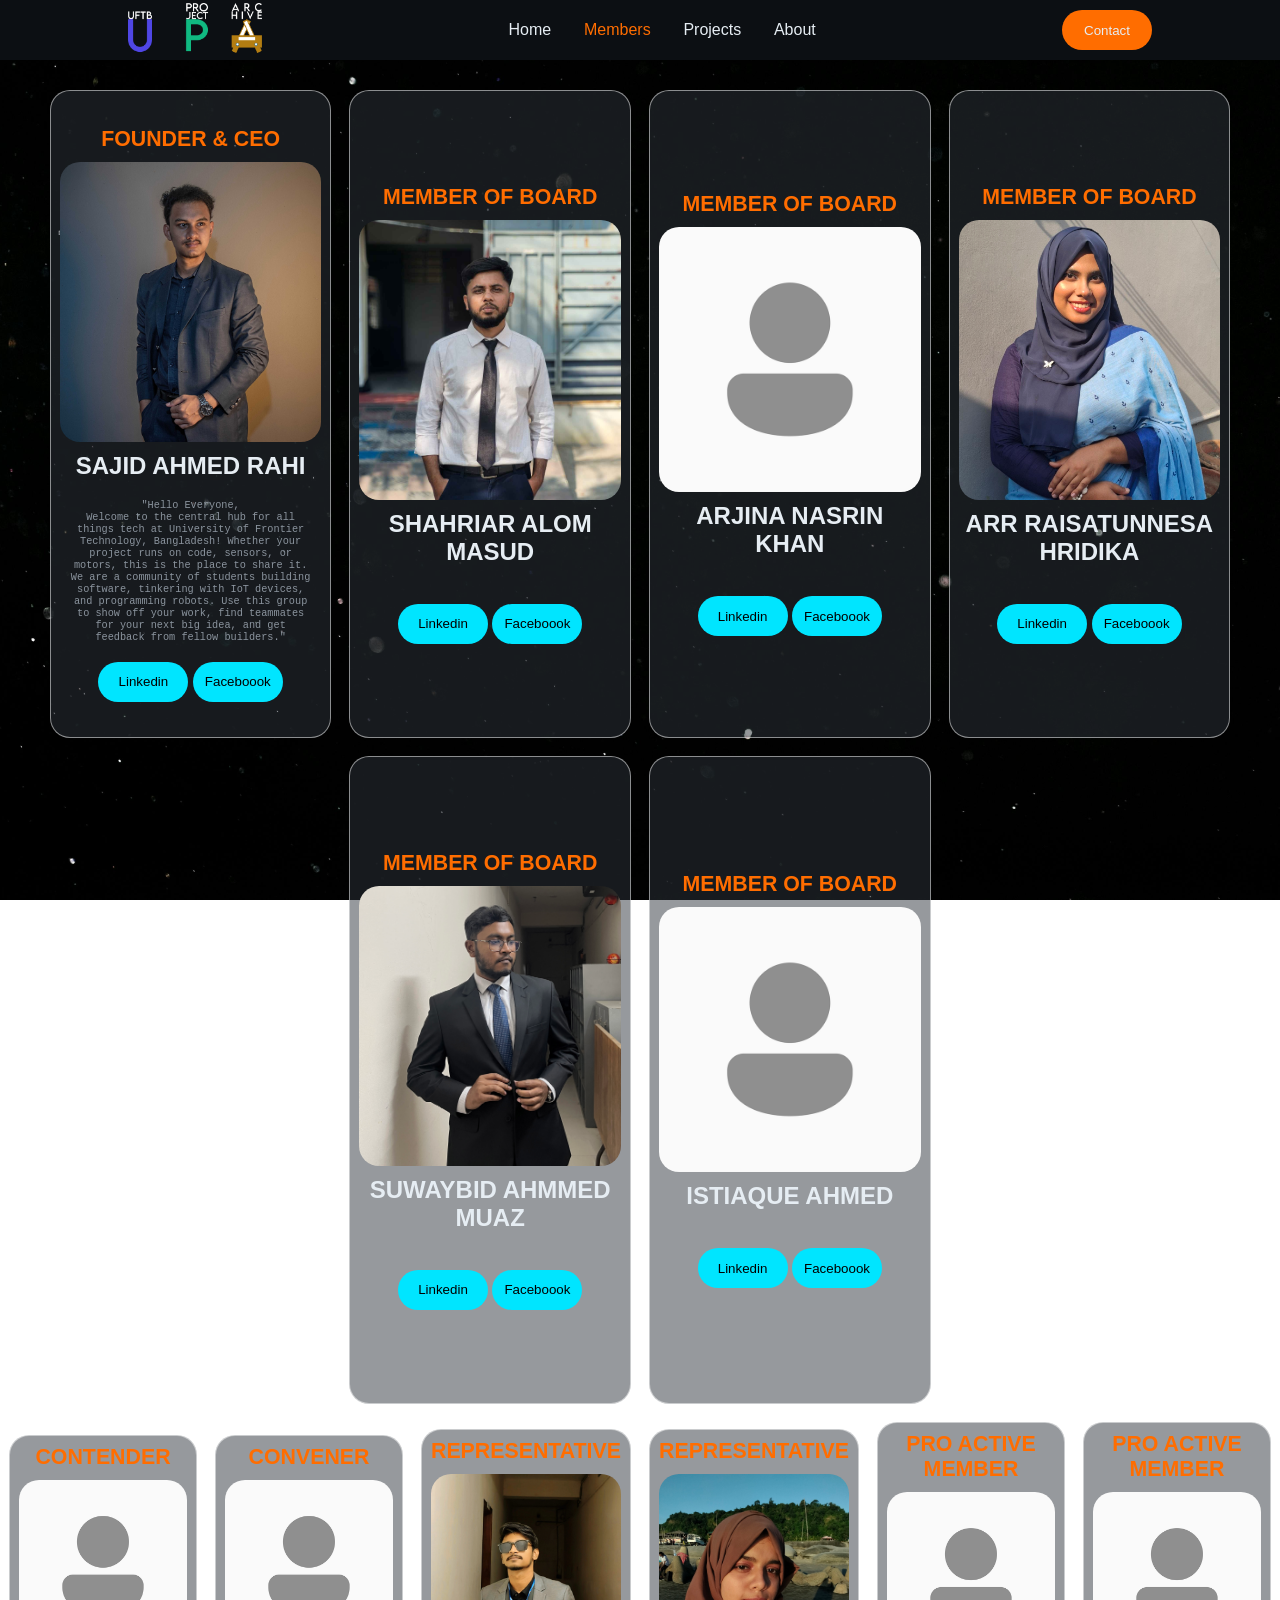
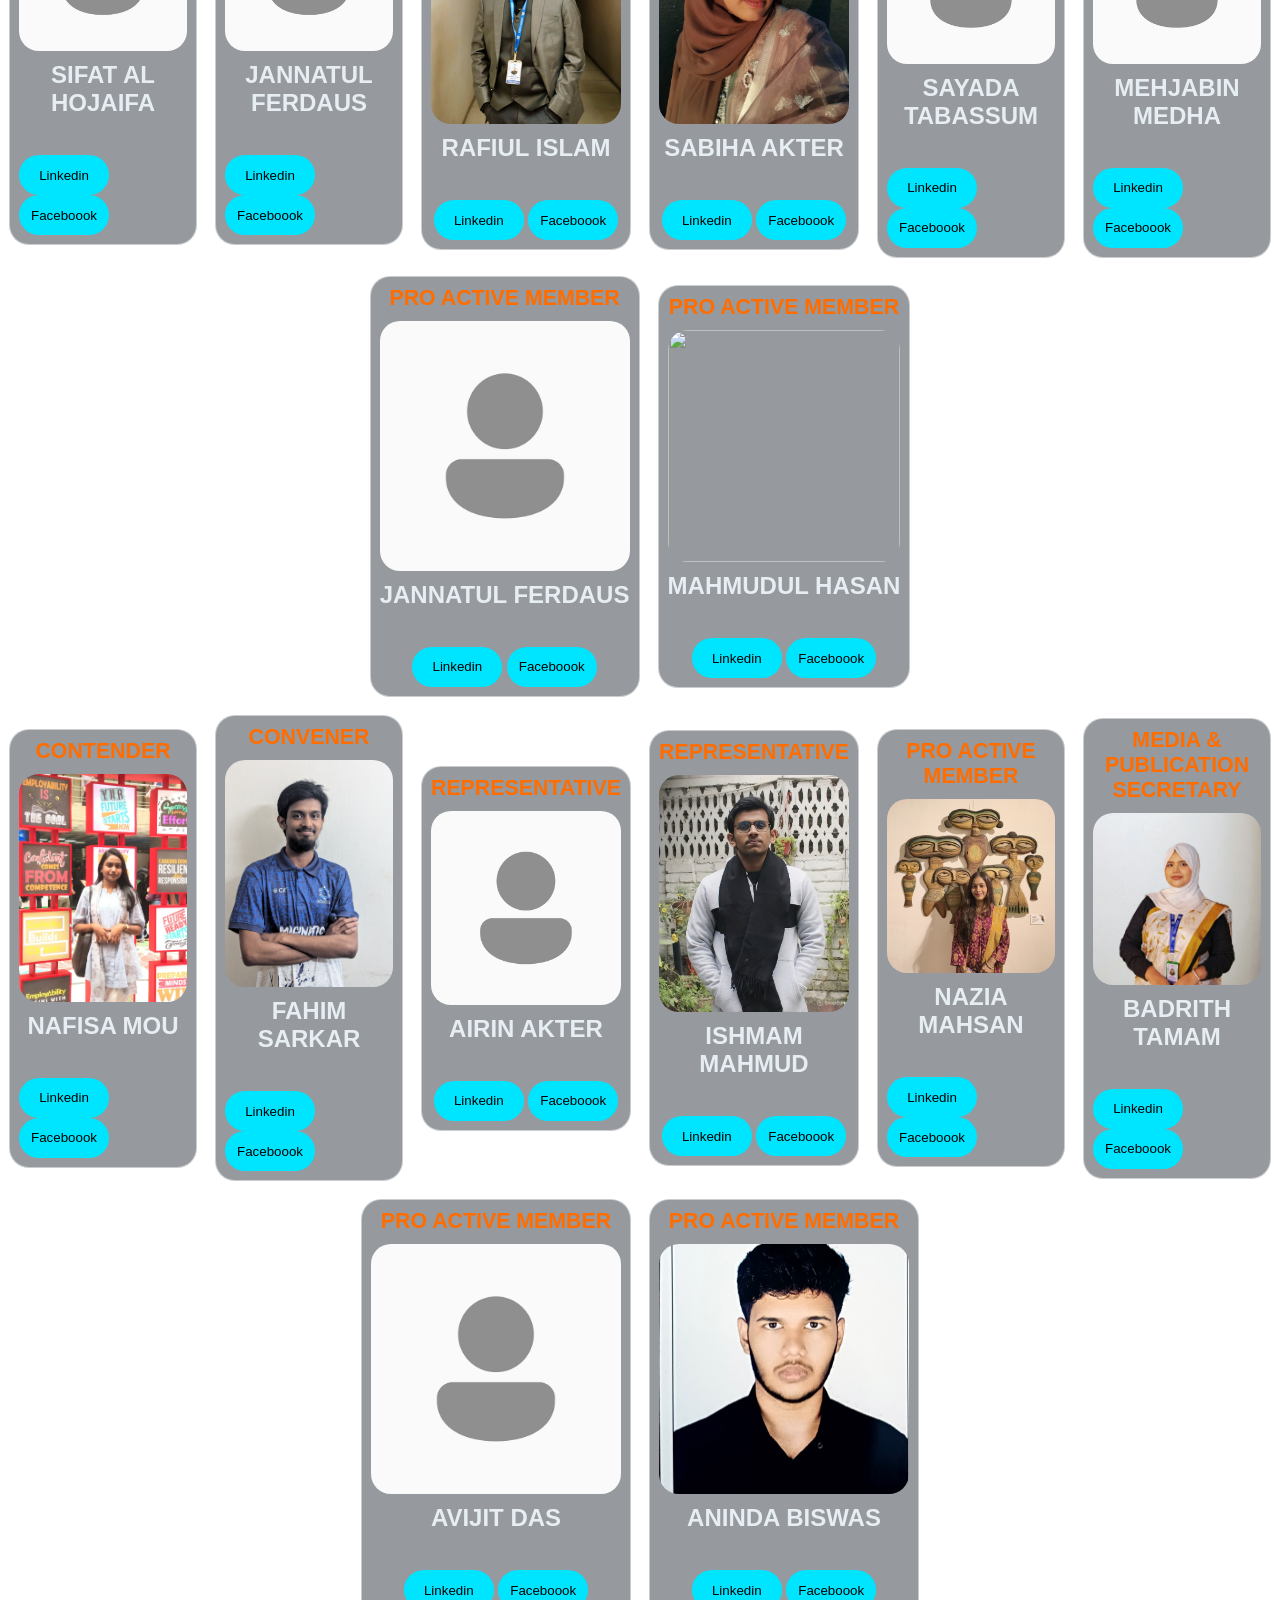
==== commit 396e9062: "colors and div name" ====
--- a/pages/members.html
+++ b/pages/members.html
@@ -35,7 +35,7 @@
     </div>
 
     <!-- PANEL MEMBERS -->
-    <div class="upa-members">
+    <div class="content">
         <div class="content-holder" id="panel-members">
             <div class="idv-content"> 
                 <h1>FOUNDER & CEO</h1>
@@ -110,7 +110,7 @@
         <!-- ____________________________________________ -->
     </div>
 
-    <div class="upa-members">
+    <div class="content">
         <div class="content-holder" id="panel-members-2">
             <div class="idv-content">
                 <h1>MEMBER OF BOARD</h1>
@@ -152,7 +152,7 @@
     <!-- PANEL MEMBERS END-->
 
     <!-- 6th PRO ACTIVE MEMBERS -->
-    <div class="upa-members" id="proactmem">
+    <div class="content" id="proactmem">
         <div class="content-holder">
             <div class="idv-content">
                 <h1>CONTENDER</h1>
@@ -255,7 +255,7 @@
         <!-- ____________________________________________ -->
     </div>
 
-    <div class="upa-members" id="proactmem">
+    <div class="content" id="proactmem">
         <div class="content-holder">
             <div class="idv-content">
                 <h1>PRO ACTIVE MEMBER</h1>
@@ -297,7 +297,7 @@
 
 
     <!-- 7th PRO ACTIVE MEMBERS -->
-    <div class="upa-members" id="proactmem">
+    <div class="content" id="proactmem">
         <div class="content-holder">
             <div class="idv-content">
                 <h1>CONTENDER</h1>
@@ -400,12 +400,12 @@
         <!-- ____________________________________________ -->
     </div>
 
-    <div class="upa-members" id="proactmem">
+    <div class="content" id="proactmem">
         <div class="content-holder">
             <div class="idv-content">
                 <h1>PRO ACTIVE MEMBER</h1>
                 <div class="img-holder">
-                    <img src="../assets/posts/committee/user.png" alt="">
+                    <img src="../assets/posts/committee/user.png" alt=""> 
                 </div>
                 <h2>AVIJIT DAS</h2>
                 <p>
--- a/styles/members.css
+++ b/styles/members.css
@@ -5,14 +5,14 @@
   --brand-accent: #7000ff;        /* Deep Purple (AI / Processing) */
 
   /* --- Functional Backgrounds --- */
-  --bg-main: #0b0e14;             /* Carbon Black (Main background) */
-  --bg-surface: #161b22;          /* Slate Gray (Cards / Sections) */
-  --bg-input: #1f242c;            /* Subtle dark for form fields */
+  --bg-main: hsl(220, 30%, 3%);             /* Carbon Black (Main background) */
+  --bg-surface: hsl(215, 21%, 6%);          /* Slate Gray (Cards / Sections) */
+  --bg-input: hsl(217, 17%, 12%);            /* Subtle dark for form fields */
 
   /* --- Typography / Text --- */
   --text-main: #e6edf3;           /* Off-White (Primary text) */
   --text-muted: #8b949e;          /* Dimmed Gray (Metadata / Labels) */
-  --text-inverse: #000000;        /* Black (For use on bright accents) */
+  --text-inverse: #000000;        /* Black (For use on bright accents) */ 
 
   /* --- Interface States --- */
   --status-online: #39d353;       /* Bot/Sensor Active */
@@ -20,7 +20,7 @@
   --status-warning: #e3b341;      /* System Maintenance */
 
   /* --- Borders & Accents --- */
-  --border-dim: #30363d;          /* Subtle structural lines */
+  --card-bg: hsl(212, 12%, 21%, 0.5);          /* Subtle structural lines */
   --glow-primary: rgba(0, 229, 255, 0.3); /* Neon glow effect */
 
   /* --- Design Tokens --- */
@@ -42,6 +42,8 @@
   --btn-secondary-hover: #e65100; /* Darker Orange */
   --btn-secondary-active: #bf360c; /* Deep Orange */
   --btn-secondary-glow: rgba(255, 109, 0, 0.3);
+
+  --bg-image: url(../assets/website/background.jpg);
 }
 
 *{
@@ -57,7 +59,12 @@
 
     font-family: sans-serif;
 
-    background: var(--bg-main);
+    background-image: var(--bg-image);
+    background-repeat: no-repeat;
+    background-size: cover;
+    background-position: center;
+    background-attachment: fixed;
+    background-blend-mode: screen;
 }
 
 #active-page{
@@ -127,9 +134,9 @@
     height: 50px;
 }
 
-.header .topbar .topbar-left{
+/* .header .topbar .topbar-left{
     
-}
+} */
 
 .header .topbar .topbar-mid{
     font-size: 12pt;
@@ -156,13 +163,13 @@
 
 
 /* ########################################## */
-.upa-members .img-holder{
+.content .img-holder{
     width: 100%;
     max-width: 280px;
     aspect-ratio: 1/1;
 }
 
-.upa-members .img-holder img{
+.content .img-holder img{
     object-fit: cover;
     height: 100%;
     width: 100%;
@@ -175,23 +182,22 @@
     aspect-ratio: 1/1;
 }
 
-.upa-members .content-holder{
+.content .content-holder{
     display: flex;
     flex-direction: row;
     align-items: center;
     justify-content: center;
 }
 
-.upa-members #panel-members{ 
+.content #panel-members{ 
     margin-top: 9vh;
 }
 
-.upa-members .content-holder .idv-content{
-    /* background: red; */
+.content .content-holder .idv-content{
     height: auto;
     max-width: 22vw;
 
-    background: var(--bg-surface);
+    background: var(--card-bg);
     margin: 1vh;
     padding: 1vh;
 
@@ -201,21 +207,23 @@
     justify-content: center;
 
     border-radius: 20px;
-
+    gap: 10px;
+
+    border: 1px solid hsl(0, 0%, 100%, 0.5);
 }
 
 /* DESIGNATION */
-.upa-members .content-holder .idv-content h1{
+.content .content-holder .idv-content h1{
     font-size: 16pt;
     color: var(--brand-secondary);
 }
 
 /* NAME */
-.upa-members .content-holder .idv-content h2{
+.content .content-holder .idv-content h2{
     font-size: 18pt;
 }
 
-.upa-members .content-holder .idv-content p{
+.content .content-holder .idv-content p{
     margin: 1vh;
     padding: 0;
     text-align: center;
@@ -226,17 +234,17 @@
     color: var(--text-muted);
 }
 
-.upa-members #panel-members .idv-content, #panel-members-2 .idv-content{
+.content #panel-members .idv-content, #panel-members-2 .idv-content{
     height: 72vh;
     width: 22vw;
 }
 
-.upa-members .content-holder button{
+.content .content-holder button{
     color: var(--btn-primary-text);
     background: var(--btn-primary-bg);
 }
 
-.upa-members .content-holder button:hover{
+.content .content-holder button:hover{
     background: var(--btn-primary-hover);
 }
 
@@ -268,7 +276,7 @@
         flex-direction: column;
         gap: 8vh;
 
-        background: var(--border-dim);
+        background: var(--card-bg);
     }
 
 
@@ -297,16 +305,16 @@
 
     /* ######################### */
 
-    .upa-members .img-holder{
+    .content .img-holder{
         max-width: 220px;
     }
 
-    .upa-members .content-holder{
+    .content .content-holder{
         flex-direction: column;
     }
 
-    .upa-members #panel-members .idv-content,
-    .upa-members #panel-members-2 .idv-content, #proactmem .idv-content{
+    .content #panel-members .idv-content,
+    .content #panel-members-2 .idv-content, #proactmem .idv-content{
         width: 90vw;
         max-width: none;
         min-width: 90vw;
@@ -328,7 +336,7 @@
         display: none;
     }
 
-    .upa-members .content-holder .idv-content .content-btn button{
+    .content .content-holder .idv-content .content-btn button{
         font-size: 8pt;
     }
 }
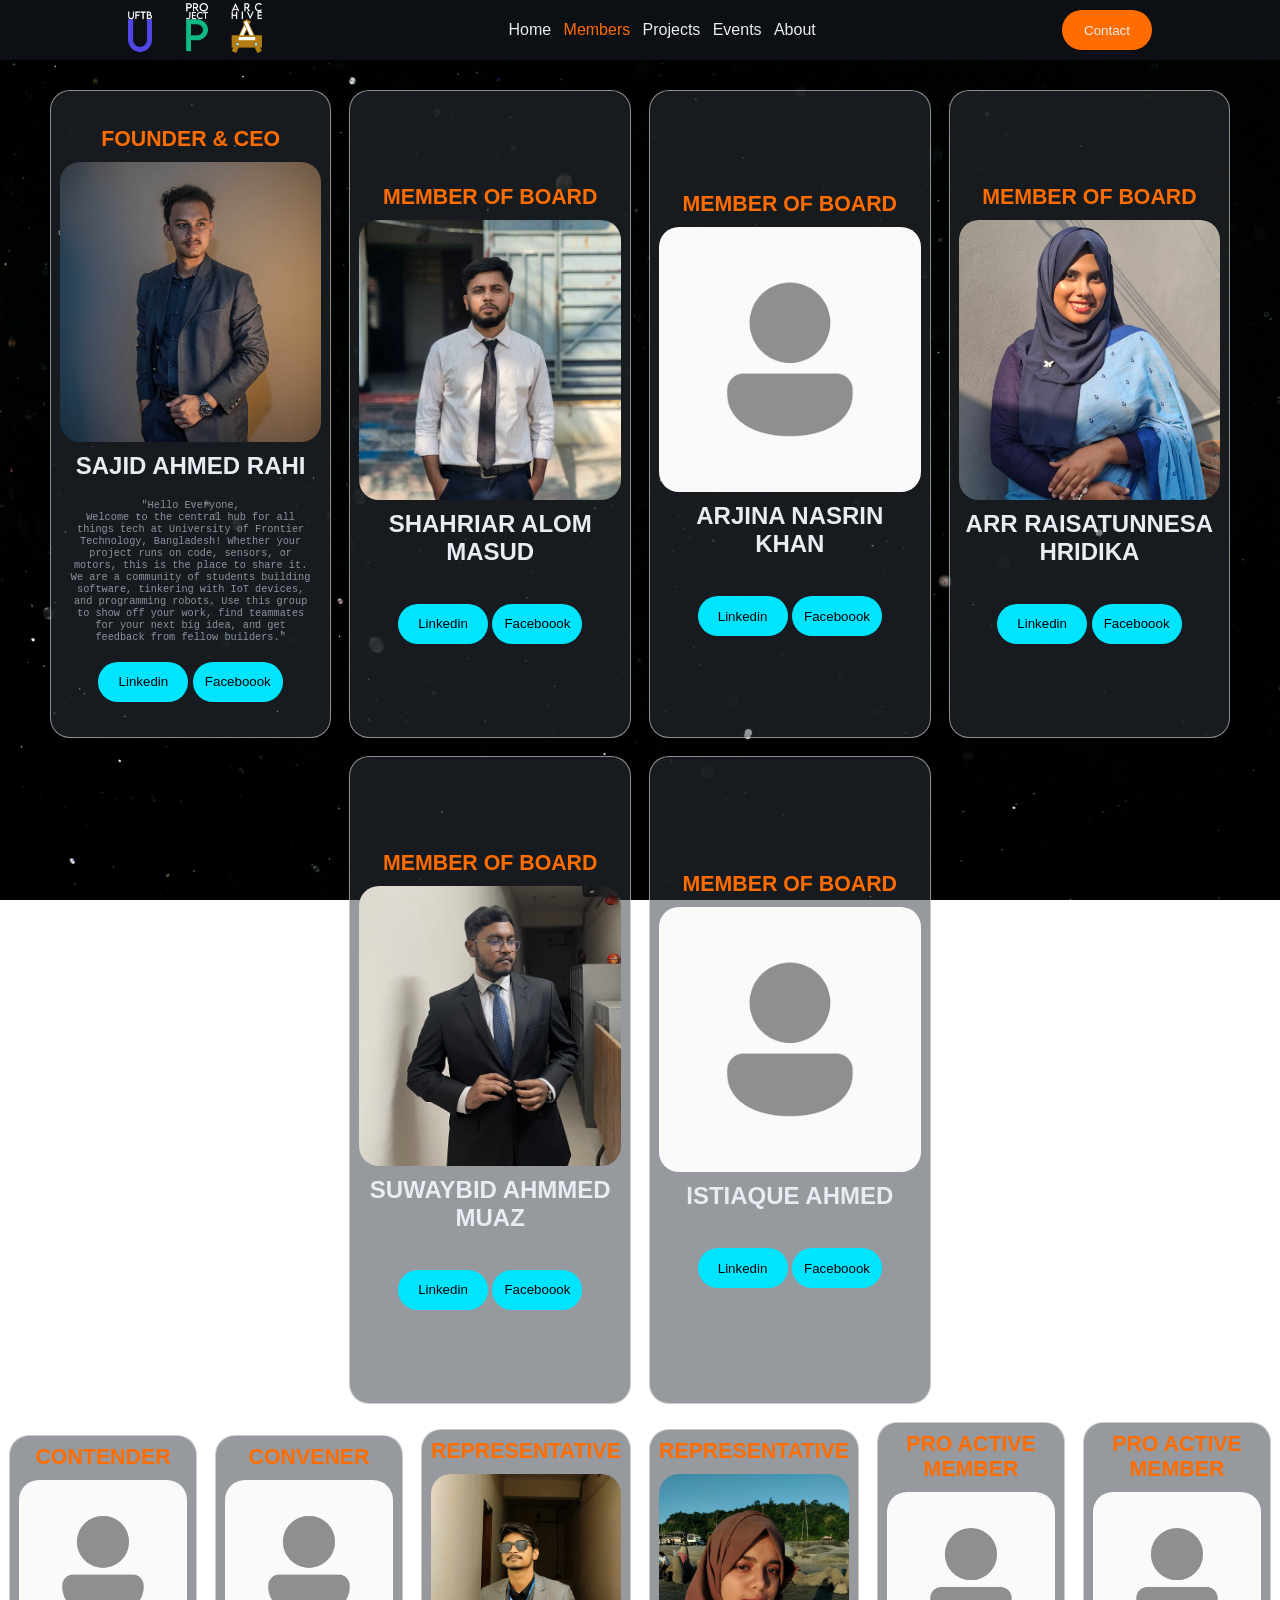
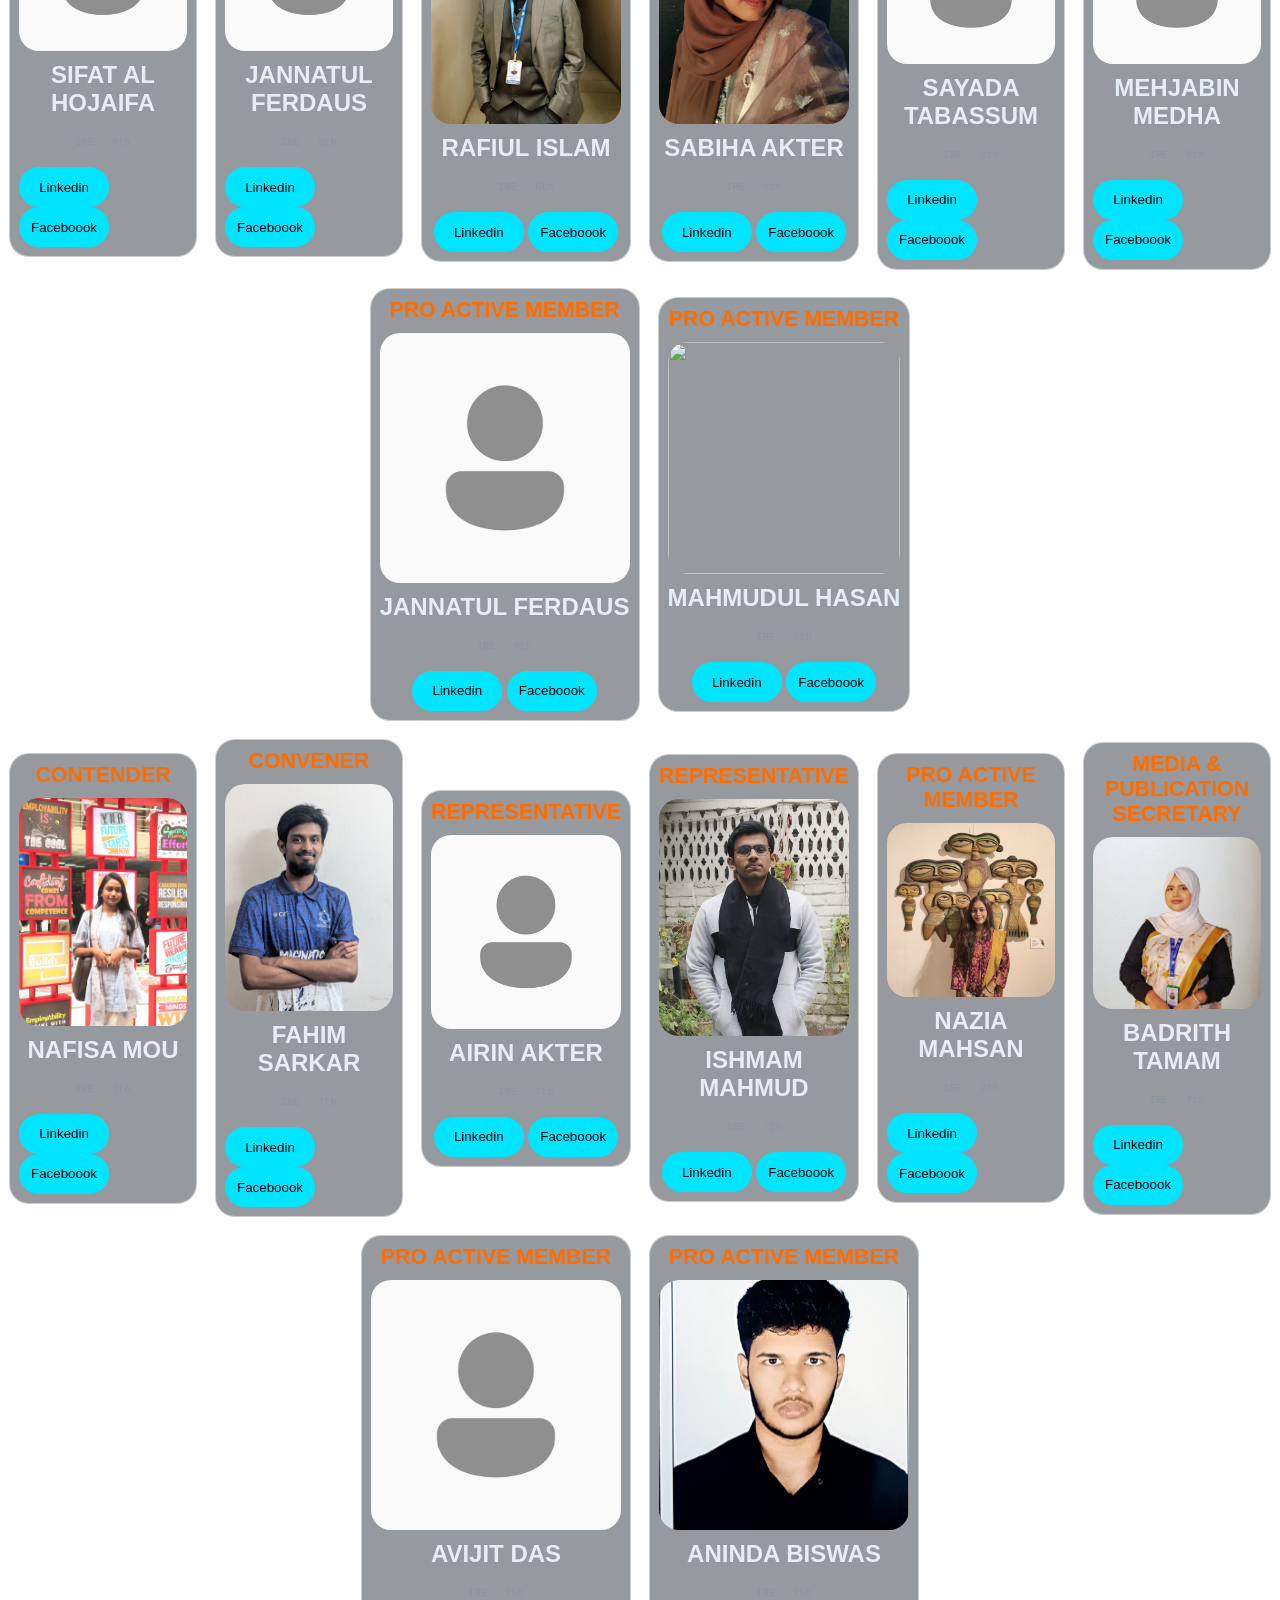
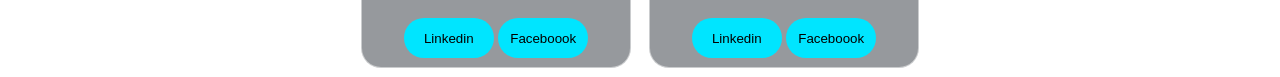
==== commit 56a18187: "developer info added" ====
--- a/pages/members.html
+++ b/pages/members.html
@@ -23,6 +23,7 @@
                 <a href="../index.html">Home</a>
                 <a href="#" id="active-page">Members</a>
                 <a href="projects.html">Projects</a>
+                <a href="#">Events</a>
                 <a href="#">About</a>
             </div>
 
@@ -161,7 +162,7 @@
                 </div>
                 <h2>SIFAT AL HOJAIFA</h2>
                 <p>
-
+                    IRE - 6th
                 </p>
 
                 <div class="content-btn">
@@ -177,7 +178,7 @@
                 </div>
                 <h2>JANNATUL FERDAUS</h2>
                 <p>
-
+                    IRE - 6th
                 </p>
 
                 <div class="content-btn">
@@ -193,7 +194,7 @@
                 </div>
                 <h2>RAFIUL ISLAM</h2>
                 <p>
-
+                    IRE - 6th
                 </p>
 
                 <div class="content-btn">
@@ -210,7 +211,7 @@
                 </div>
                 <h2>SABIHA AKTER</h2>
                 <p>
-
+                    IRE - 6th
                 </p>
 
                 <div class="content-btn">
@@ -226,7 +227,7 @@
                 </div>
                 <h2>SAYADA TABASSUM</h2>
                 <p>
-
+                    IRE - 6th
                 </p>
 
                 <div class="content-btn">
@@ -242,7 +243,7 @@
                 </div>
                 <h2>MEHJABIN MEDHA</h2>
                 <p>
-
+                    IRE - 6th
                 </p>
 
                 <div class="content-btn">
@@ -264,7 +265,7 @@
                 </div>
                 <h2>JANNATUL FERDAUS</h2>
                 <p>
-
+                    IRE - 6th
                 </p>
 
                 <div class="content-btn">
@@ -280,7 +281,7 @@
                 </div>
                 <h2>MAHMUDUL HASAN</h2>
                 <p>
-
+                    IRE - 6th
                 </p>
 
                 <div class="content-btn">
@@ -306,7 +307,7 @@
                 </div>
                 <h2>NAFISA MOU</h2>
                 <p>
-
+                    IRE - 7th
                 </p>
 
                 <div class="content-btn">
@@ -322,7 +323,7 @@
                 </div>
                 <h2>FAHIM SARKAR</h2>
                 <p>
-
+                    IRE - 7th
                 </p>
 
                 <div class="content-btn">
@@ -338,7 +339,7 @@
                 </div>
                 <h2>AIRIN AKTER</h2>
                 <p>
-
+                    IRE - 7th
                 </p>
 
                 <div class="content-btn">
@@ -354,7 +355,7 @@
                 </div>
                 <h2>ISHMAM MAHMUD</h2>
                 <p>
-
+                    IRE - 7th
                 </p>
 
                 <div class="content-btn">
@@ -370,7 +371,7 @@
                 </div>
                 <h2>NAZIA MAHSAN</h2>
                 <p>
-
+                    IRE - 7th
                 </p>
 
                 <div class="content-btn">
@@ -386,7 +387,7 @@
                 </div>
                 <h2>BADRITH TAMAM</h2>
                 <p>
-
+                    IRE - 7th
                 </p>
 
                 <div class="content-btn">
@@ -409,7 +410,7 @@
                 </div>
                 <h2>AVIJIT DAS</h2>
                 <p>
-
+                    IRE - 7th
                 </p>
 
                 <div class="content-btn">
@@ -425,7 +426,7 @@
                 </div>
                 <h2>ANINDA BISWAS</h2>
                 <p>
-
+                    IRE - 7th
                 </p>
 
                 <div class="content-btn">
--- a/styles/members.css
+++ b/styles/members.css
@@ -286,7 +286,7 @@
         top: 0;
         right: -100%;
 
-        height: 120vw;
+        height: 150vw;
         width: 50vw;
         justify-content: center;
         align-items: center;
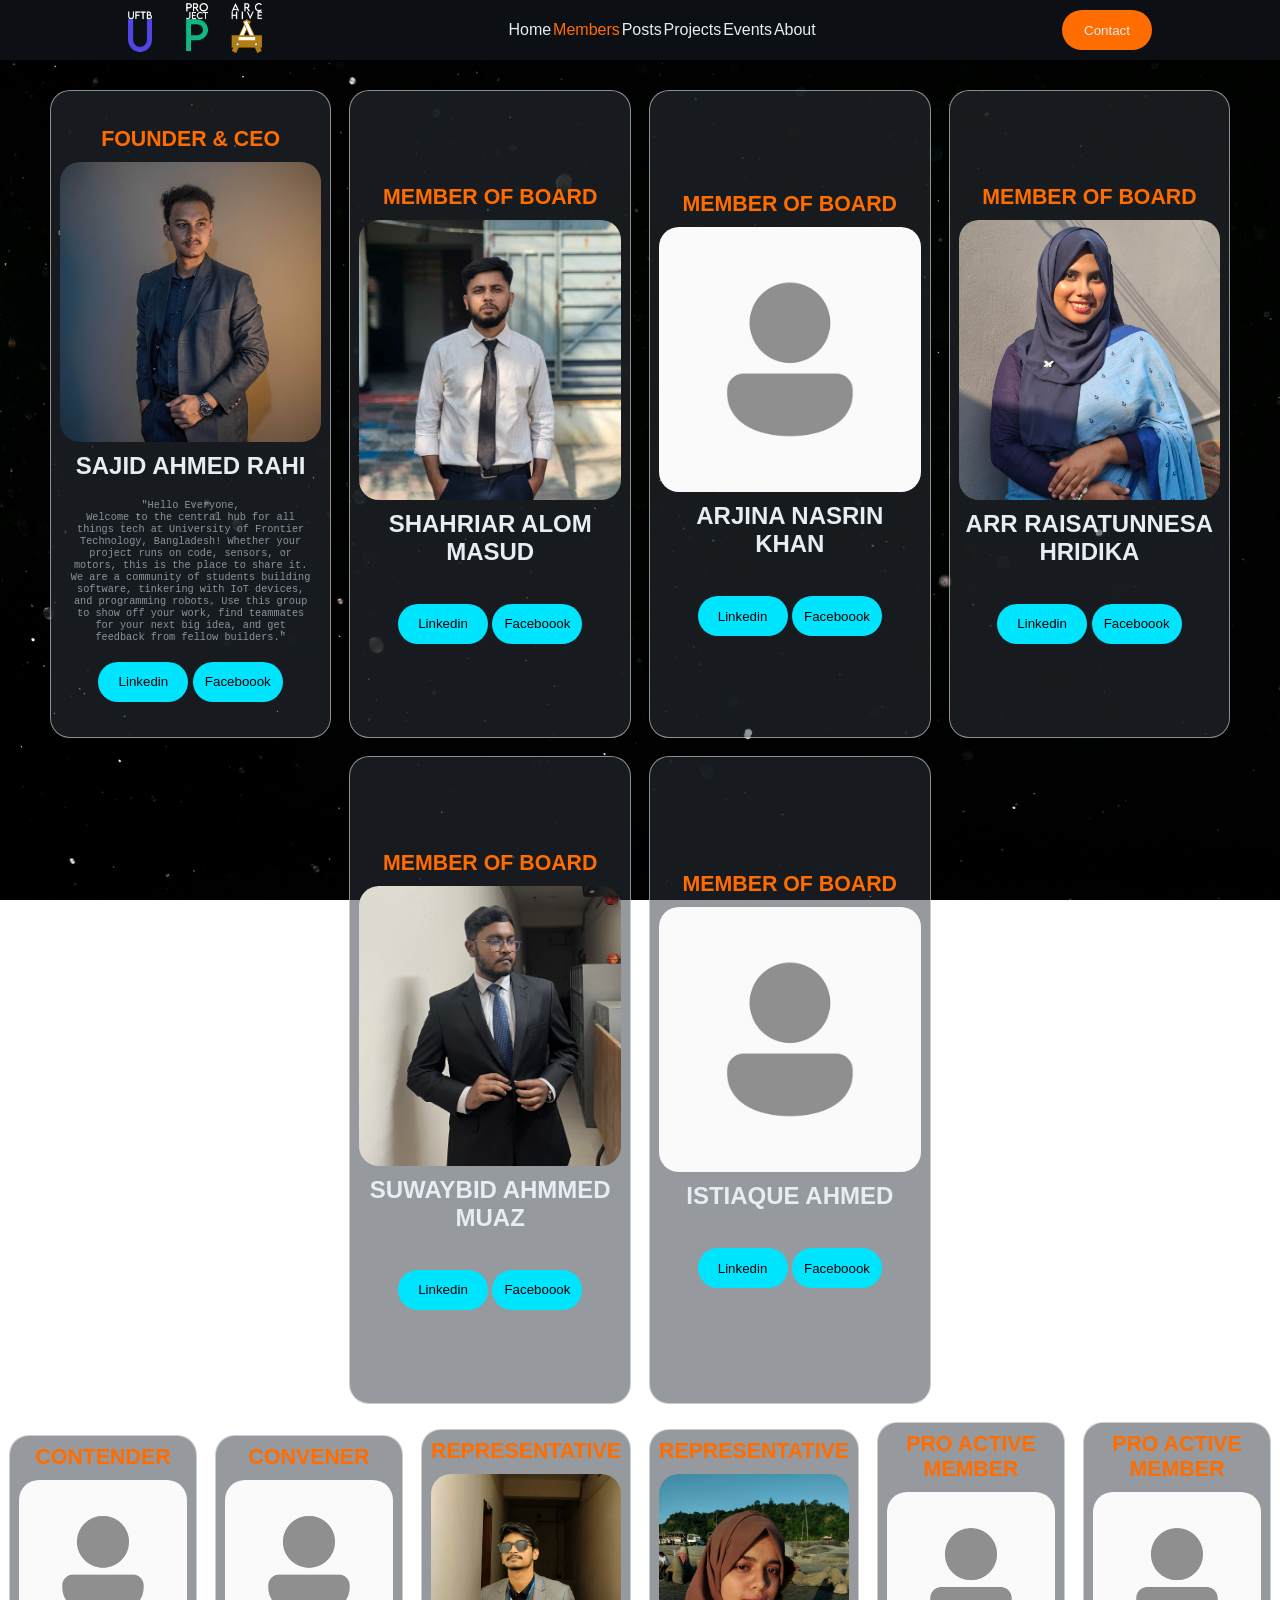
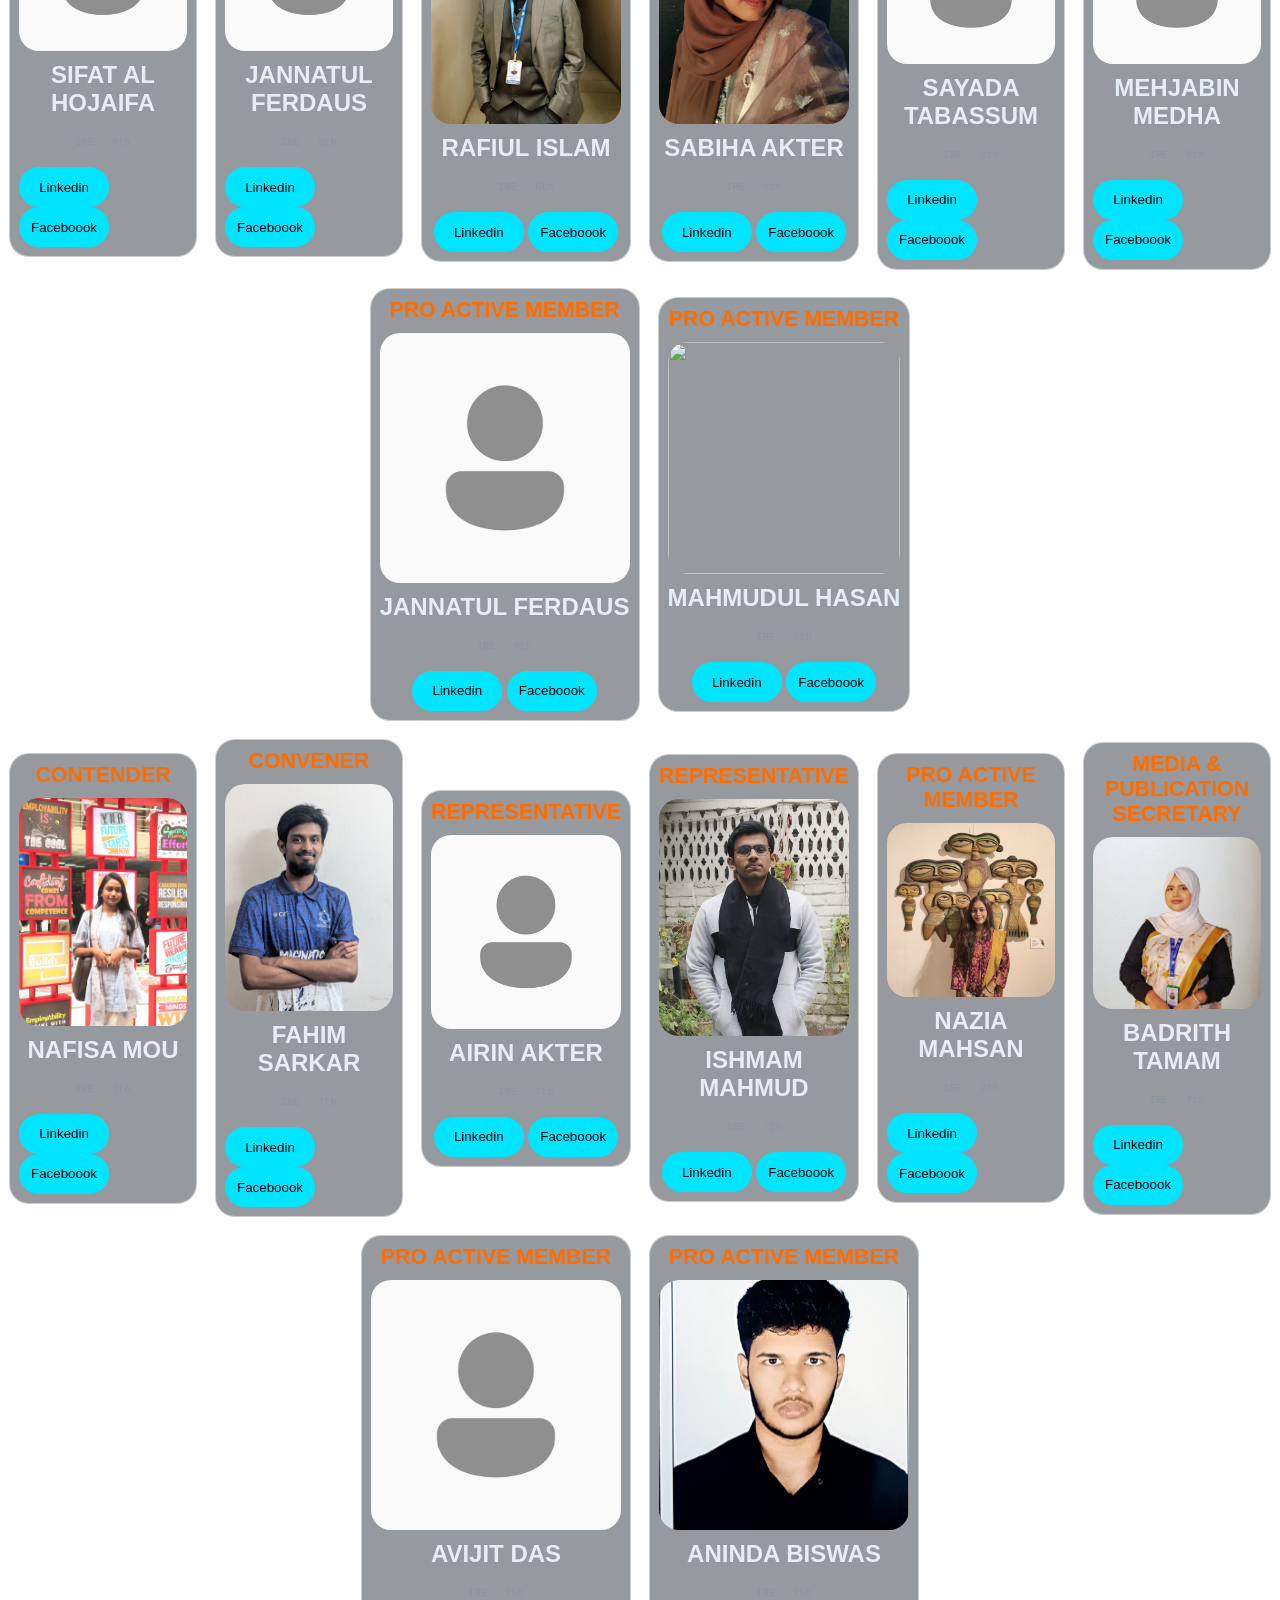
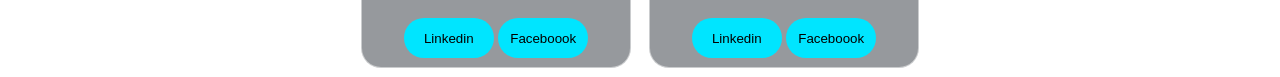
==== commit df72e706: "post.html added" ====
--- a/pages/members.html
+++ b/pages/members.html
@@ -22,6 +22,7 @@
             <div class="topbar-mid">
                 <a href="../index.html">Home</a>
                 <a href="#" id="active-page">Members</a>
+                <a href="posts.html">Posts</a>
                 <a href="projects.html">Projects</a>
                 <a href="#">Events</a>
                 <a href="#">About</a>
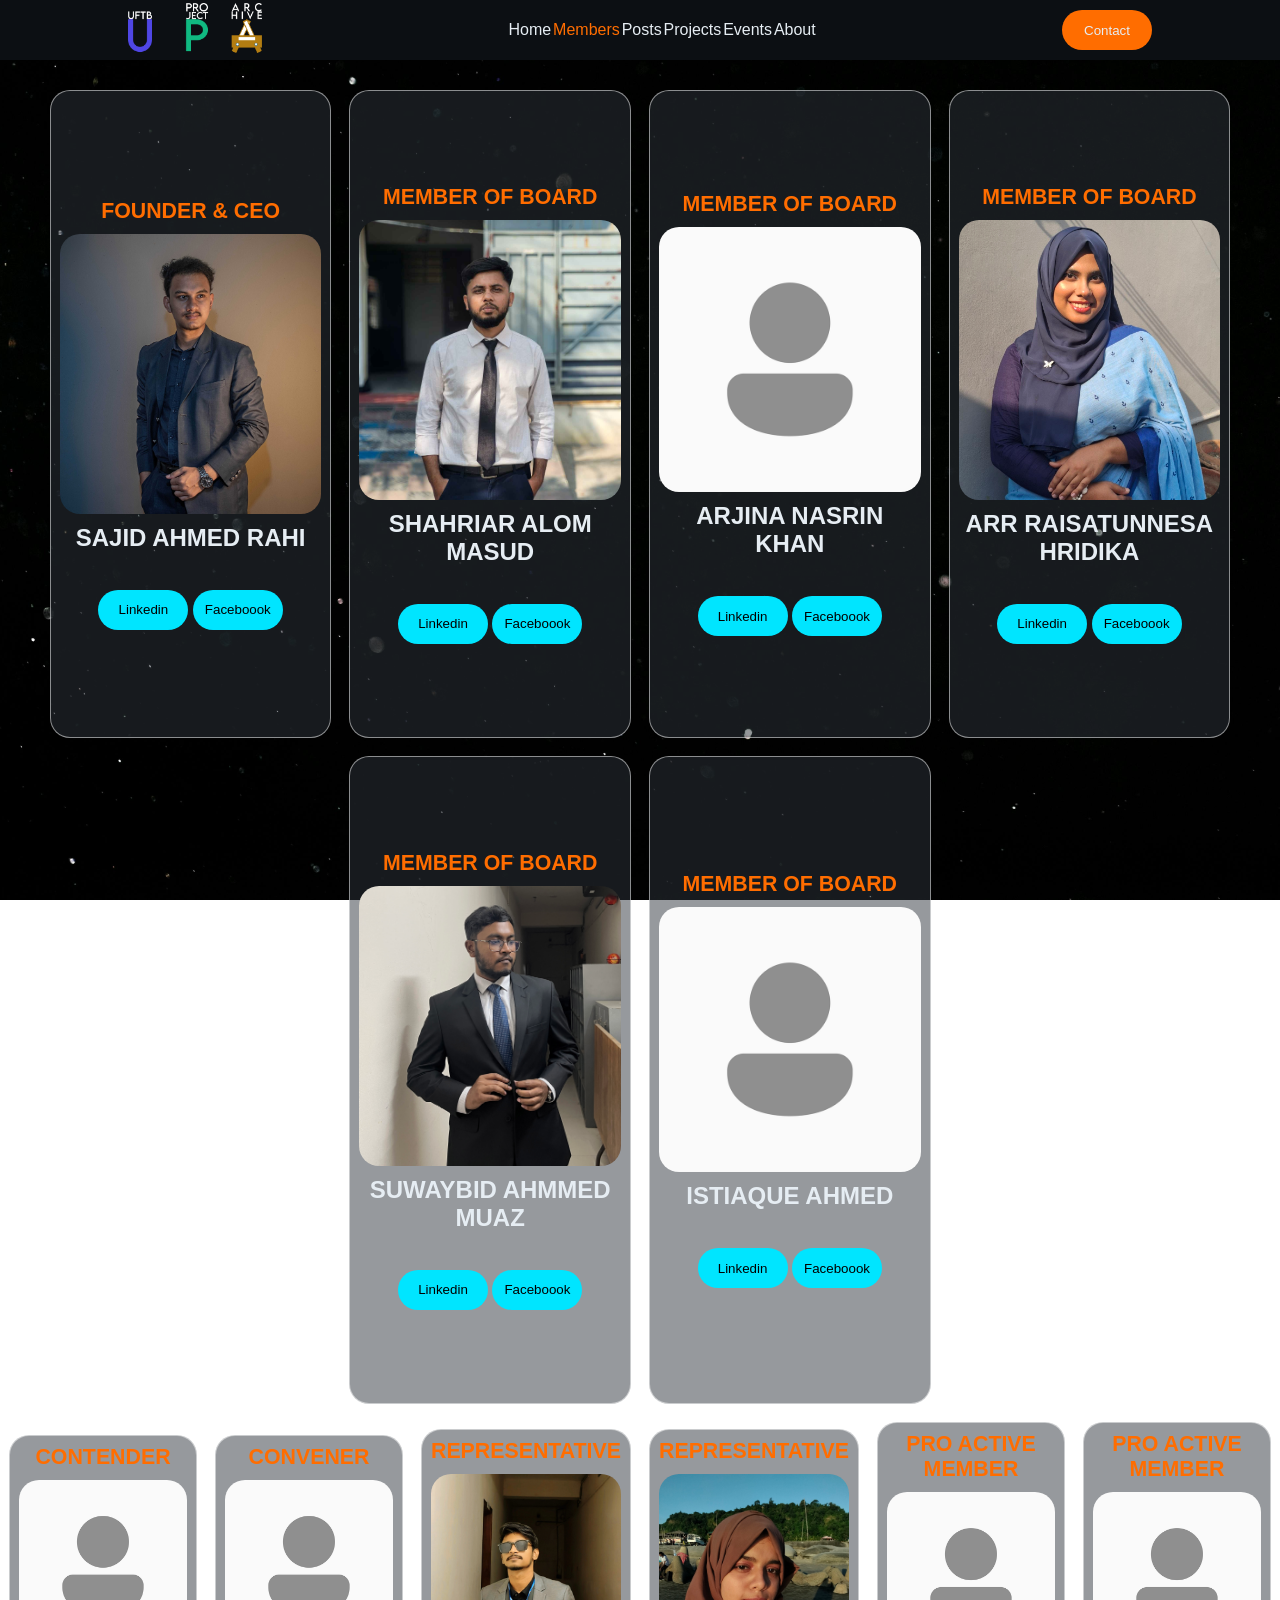
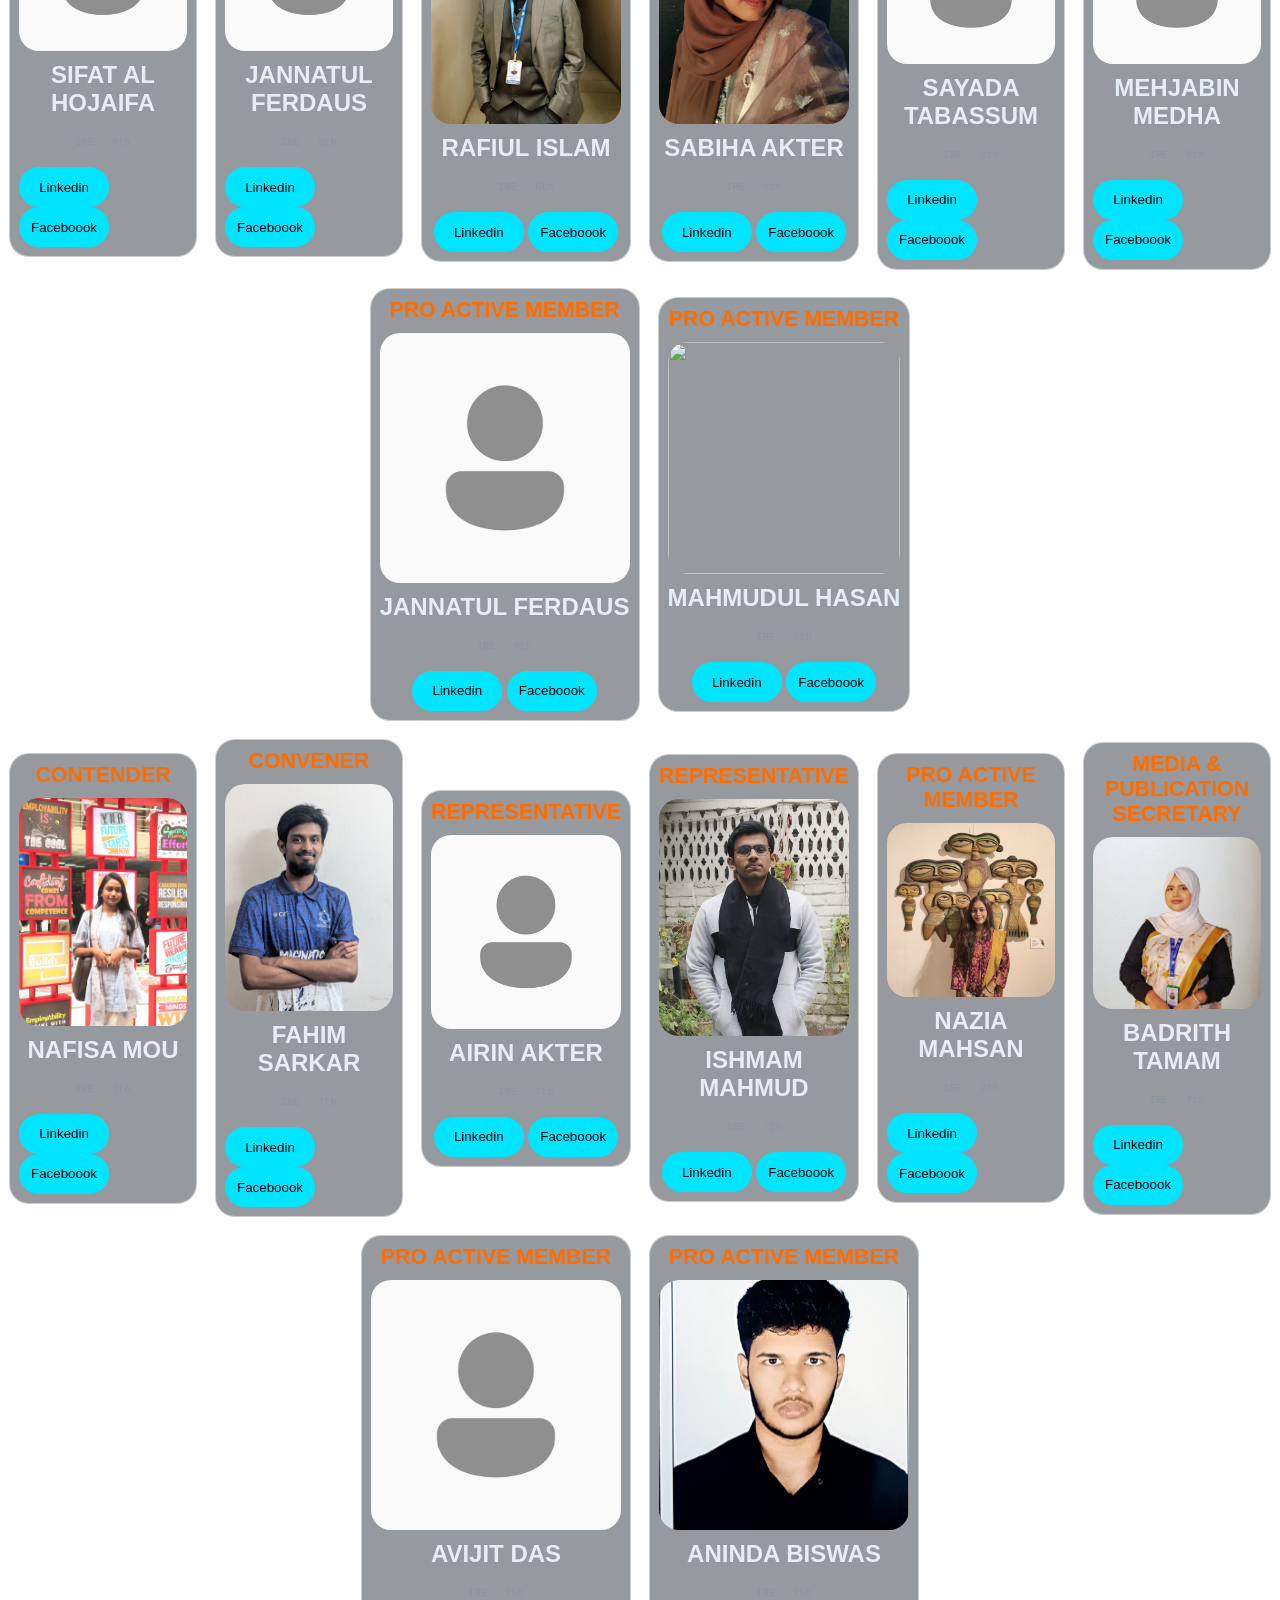
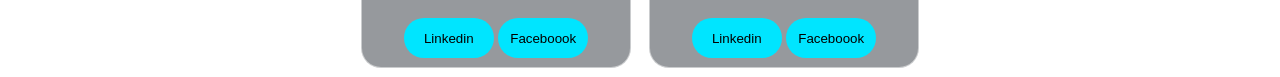
==== commit d5783205: "minor" ====
--- a/pages/members.html
+++ b/pages/members.html
@@ -46,12 +46,7 @@
                 </div>
                 <h2>SAJID AHMED RAHI</h2>
                 <p>
-                    "Hello Everyone, <br>
-                    Welcome to the central hub for all things tech at University of Frontier Technology, Bangladesh!
-                    Whether your project runs on code, sensors, or motors, this is the place to share it.
-                    We are a community of students building software, tinkering with IoT devices, and programming
-                    robots. Use this group to show off your work, find teammates for your next big idea, and get
-                    feedback from fellow builders."
+                    
                 </p>
 
                 <div class="content-btn">
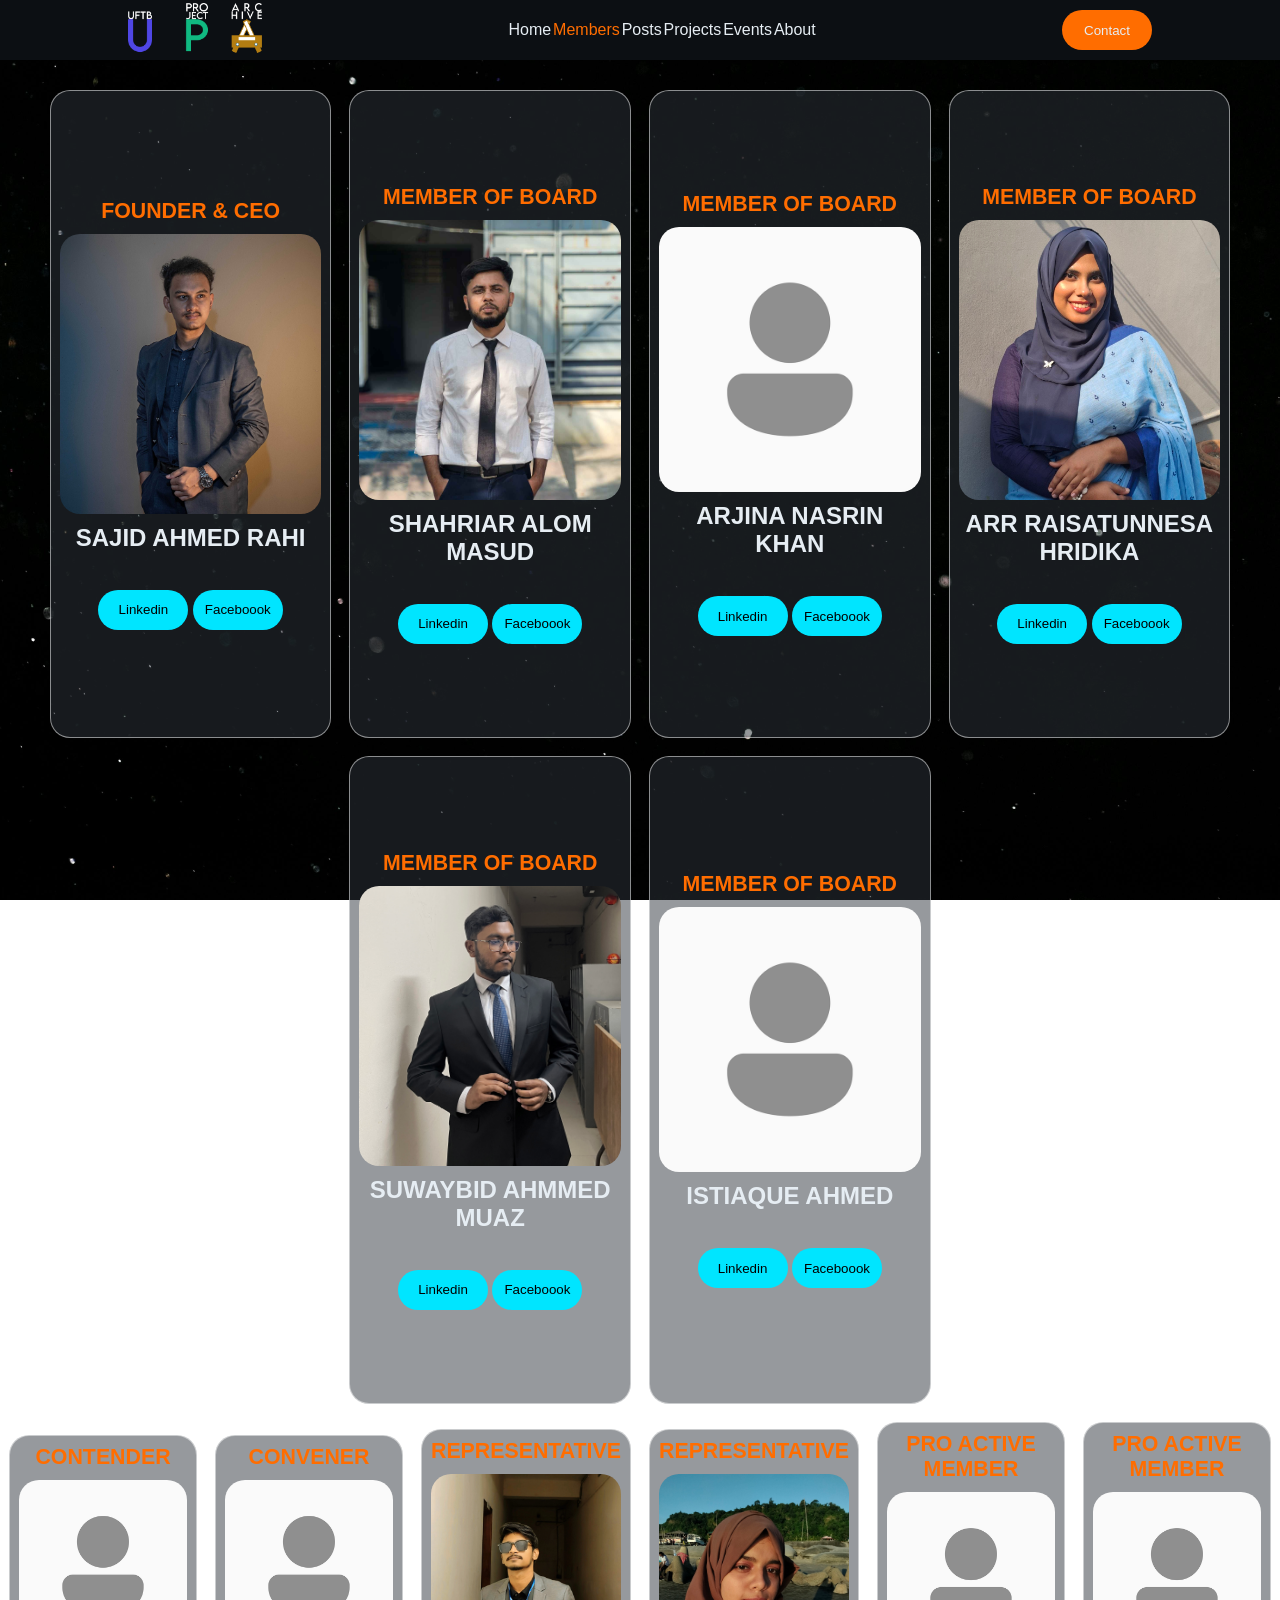
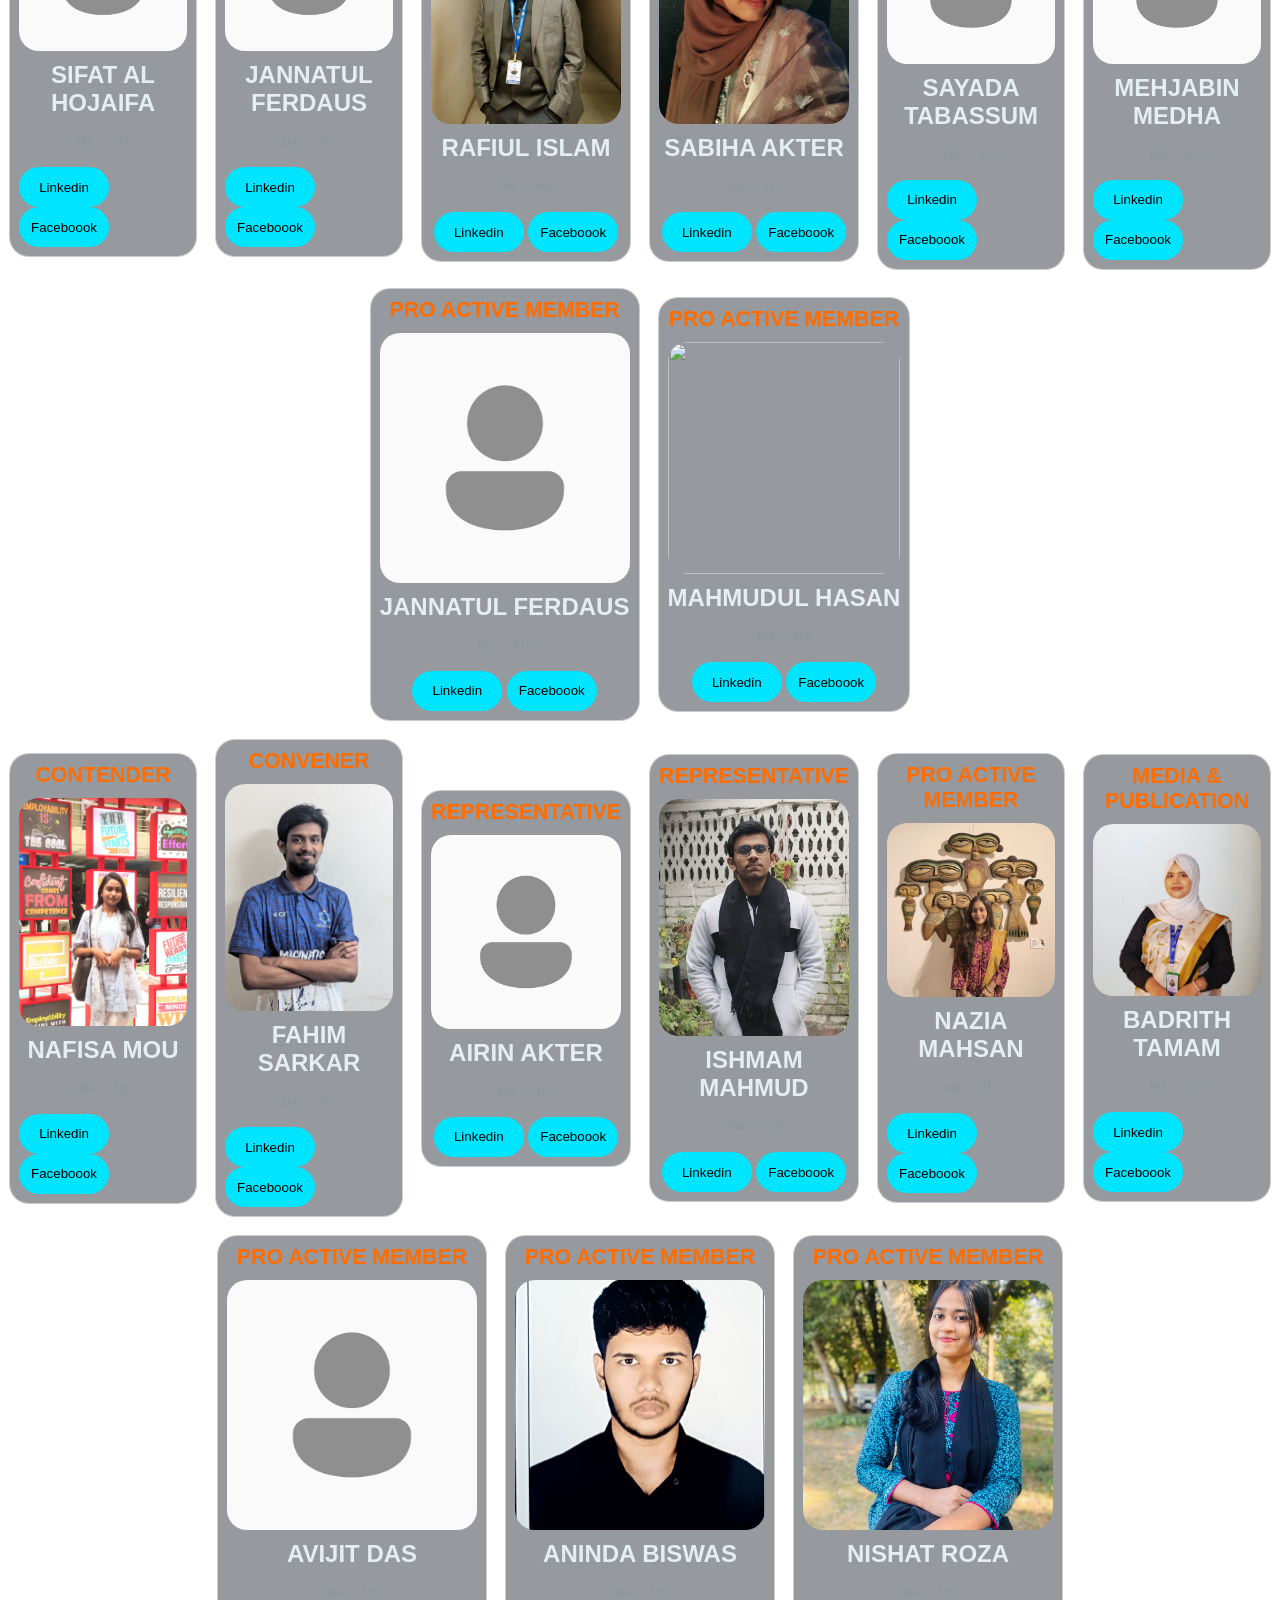
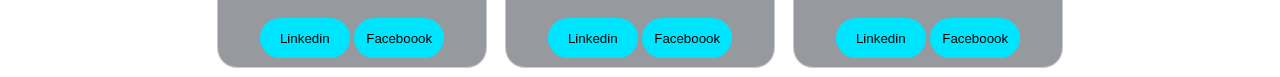
==== commit 095f05d6: "new member add" ====
--- a/pages/members.html
+++ b/pages/members.html
@@ -377,7 +377,7 @@
             </div>
 
             <div class="idv-content">
-                <h1>MEDIA & PUBLICATION <br> SECRETARY</h1>
+                <h1>MEDIA & PUBLICATION</h1>
                 <div class="img-holder">
                     <img src="../assets/posts/committee/BadrithTamamSikder.jpeg" alt="">
                 </div>
@@ -430,6 +430,22 @@
                     <a href="#" target="_blank"><button>Faceboook</button></a>
                 </div>
             </div>
+
+            <div class="idv-content">
+                <h1>PRO ACTIVE MEMBER</h1>
+                <div class="img-holder">
+                    <img src="../assets/posts/committee/Nishat Roza.jpeg" alt="">
+                </div>
+                <h2>NISHAT ROZA</h2>
+                <p>
+                    IRE - 7th
+                </p>
+
+                <div class="content-btn">
+                    <a href="#" target="_blank"><button>Linkedin</button></a>
+                    <a href="#" target="_blank"><button>Faceboook</button></a>
+                </div>
+            </div>
             <!-- ____________________________________________ -->
         </div>
         <!-- ____________________________________________ -->
